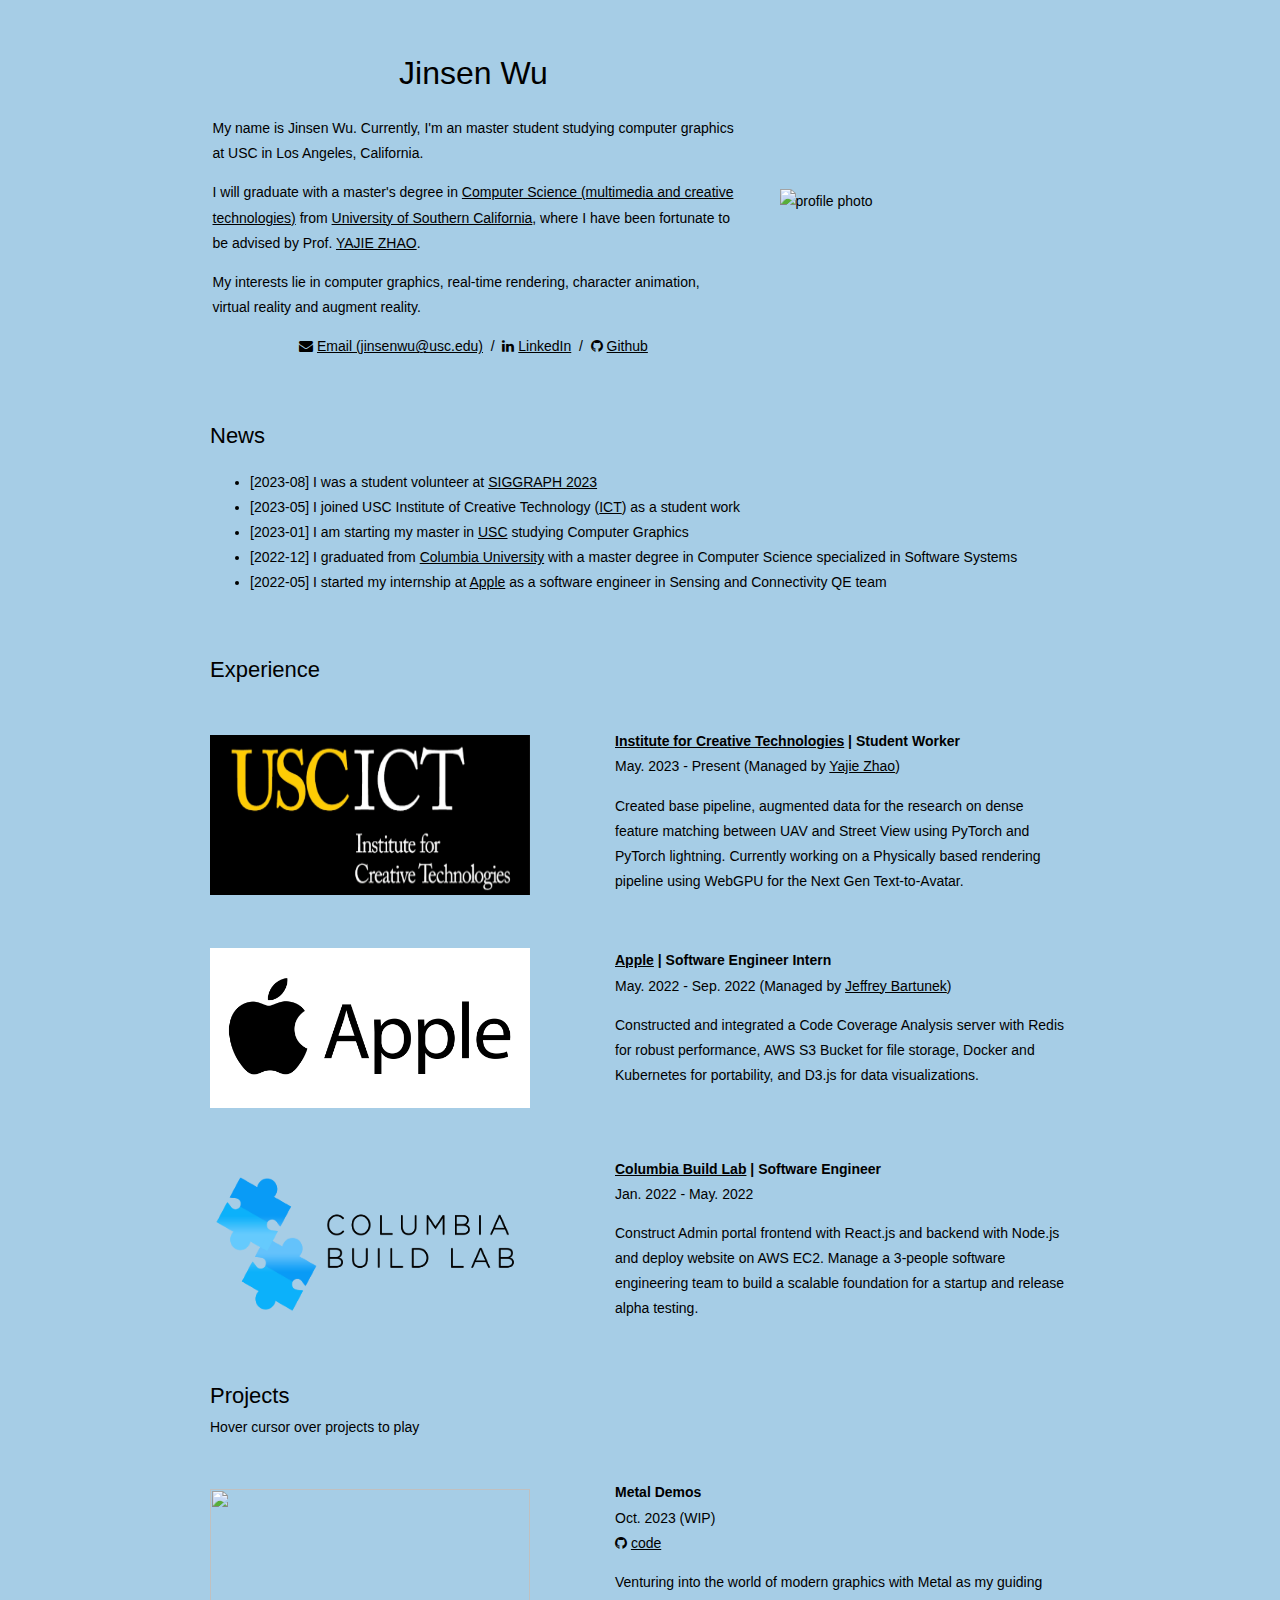
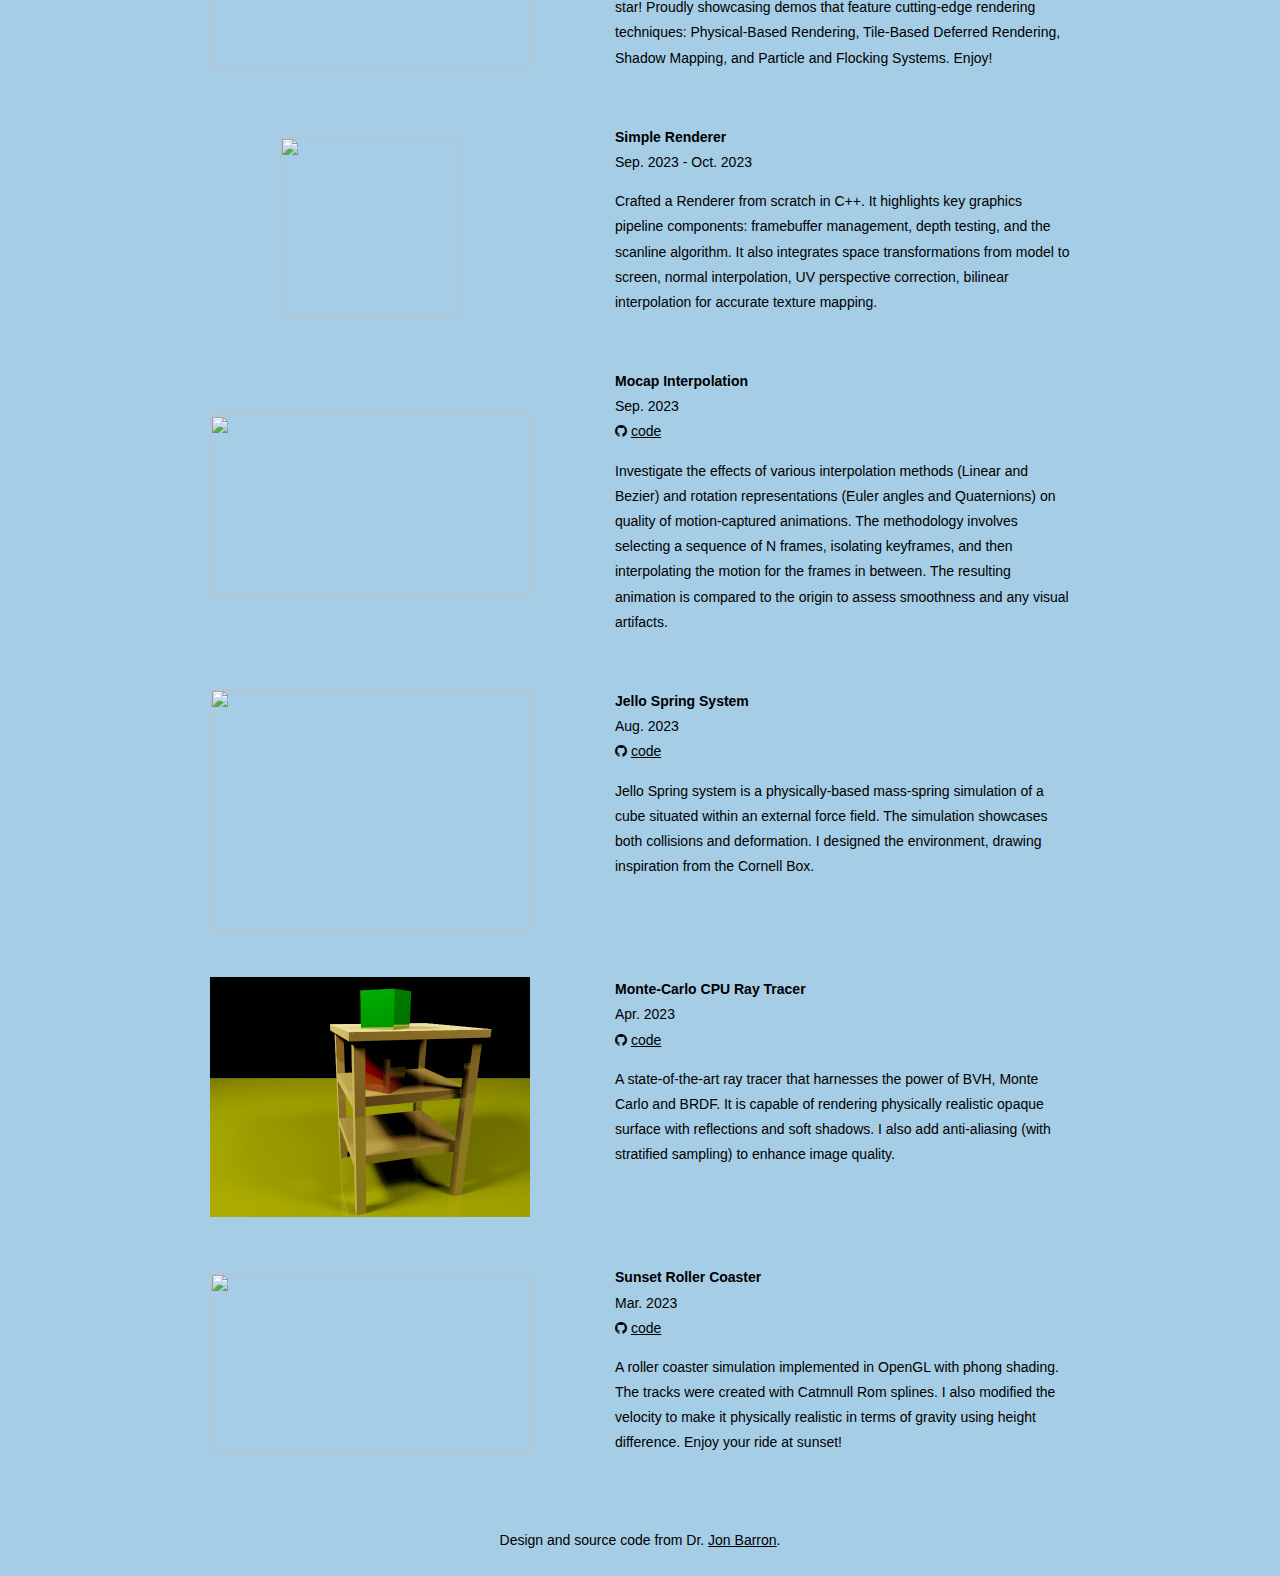
==== index.html @ c9390525 "Update index.html" ====
<!DOCTYPE HTML>
<html lang="en">

<head>
  <meta http-equiv="Content-Type" content="text/html; charset=UTF-8">

  <title>Jinsen Wu</title>

  <meta name="author" content="Jinsen Wu">
  <meta name="viewport" content="width=device-width, initial-scale=1">

  <link rel="stylesheet" type="text/css" href="stylesheet.css">
  <link rel="shortcut icon" type="image/x-icon" href="images/profile-circle-2.png">
  <link rel="stylesheet" href="https://cdnjs.cloudflare.com/ajax/libs/font-awesome/4.7.0/css/font-awesome.min.css">

  <!-- Global site tag (gtag.js) - Google Analytics -->
  <!-- <script async src="https://www.googletagmanager.com/gtag/js?id=G-K0CWKQEESW"></script>
  <script>
    window.dataLayer = window.dataLayer || [];
    function gtag() { dataLayer.push(arguments); }
    gtag('js', new Date());

    gtag('config', 'G-K0CWKQEESW');
  </script> -->

</head>


<body style="background-color: #a6cde6;">
  <table
    style="width:100%;max-width:900px;border:0px;border-spacing:0px;border-collapse:separate;margin-right:auto;margin-left:auto;">
    <tbody>
      <tr style="padding:0px">
        <td style="padding:0px">
          <!-- Bio -->
          <table
            style="width:100%;border:0px;border-spacing:0px;border-collapse:separate;margin-right:auto;margin-left:auto;">
            <tbody>
              <tr style="padding:0px">
                <td style="padding:2.5%;width:63%;vertical-align:middle">
                  <p style="text-align:center">
                    <name>Jinsen Wu</name>
                  </p>
                  <p>My name is Jinsen Wu. Currently, I'm an master student studying computer graphics at USC in
                    Los Angeles, California. </p>
                  <p>I will graduate with a master's degree in
                    <a href="https://www.cs.usc.edu/academic-programs/masters/multimedia-creative-technologies/">Computer
                      Science (multimedia and creative technologies)</a> from <a href="https://ict.usc.edu/">University of Southern California</a>, where I have been
                    fortunate to 
                    be advised by Prof. <a href="https://ict.usc.edu/about-us/leadership/research-leadership/yajie-zhao/">YAJIE
                      ZHAO</a>.
                  </p>
                  <p>
                    My interests lie in
                    computer graphics, real-time rendering, character animation, virtual reality and augment reality.
                  </p>
                  <p style="text-align:center">
                    <i class="fa fa-envelope"></i>
                    <a href="mailto:jinsenwu@usc.edu">Email (jinsenwu@usc.edu)</a> &nbsp/&nbsp
                    <!-- <i class="fa fa-file-pdf-o"></i> -->
                    <!-- <a href="data/Resume_Jingtao.pdf">Résumé</a> &nbsp/&nbsp -->
                    <!-- <i class="fa fa-mortar-board"></i> -->
                    <!-- <a href="https://scholar.google.com/citations?hl=en&user=jktWnL8AAAAJ">Google Scholar</a>
                    &nbsp/&nbsp -->
                    <i class="fa fa-linkedin"></i>
                    <a href="https://www.linkedin.com/in/jinsen-wu/">LinkedIn</a> &nbsp/&nbsp
                    <i class="fa fa-github"></i>
                    <a href="https://github.com/nameslessjin">Github</a>
                  </p>
                </td>
                <td style="padding:2.5%;width:40%;max-width:40%">
                  <img style="width:100%;max-width:100%" alt="profile photo" src="images/me-circle.png"
                    class="hoverZoomLink">
                </td>
              </tr>
            </tbody>
          </table>

          <!-- News -->
          <table style="width:100%;border:0px;border-spacing:0px;border-collapse:separate;margin-right:auto;margin-left:auto;">
            <tbody>
              <tr>
                <td style="padding:20px;width:100%;vertical-align:middle">
                  <heading>News</heading>
                  <ul>
                    <li> [2023-08] I was a student volunteer at <a href="https://s2023.siggraph.org/">SIGGRAPH 2023</a></li>
                    <li> [2023-05] I joined USC Institute of Creative Technology (<a href="https://ict.usc.edu/">ICT</a>) as a student work</li>
                    <li> [2023-01] I am starting my master in <a href="https://www.cs.usc.edu/">USC</a> studying Computer Graphics</li>
                    <li> [2022-12] I graduated from <a href="https://www.columbia.edu/">Columbia University</a> with a master degree in Computer Science specialized in Software Systems</li>
                    <li> [2022-05] I started my internship at <a href="https://www.apple.com/">Apple</a> as a software engineer in Sensing and Connectivity QE team</li>
                  </ul>
                </td>
              </tr>
            </tbody>
          </table>

          <!-- Experience -->
          <table
            style="width:100%;border:0px;border-spacing:0px;border-collapse:separate;margin-right:auto;margin-left:auto;">
            <tbody>
              <tr>
                <td style="padding:20px;width:100%;vertical-align:middle">
                  <heading>Experience</heading>
                </td>
              </tr>
            </tbody>
          </table>

          <table
            style="width:100%;border:0px;border-spacing:0px;border-collapse:separate;margin-right:auto;margin-left:auto;">
            <tbody>
              <tr onmouseout="ict_stop()" onmouseover="ict_start()" id="ict">
                <td style="padding:20px;width:45%;vertical-align:middle;height: auto;">
                  <div class="one">
                    <div class="two" id='ict_image'>
                      <img src="images/ICT.png" width="320" height="160"/>
                    </div>
                    <img src="images/ICT.png" width="320" height="160"/>
                  </div>
                  <script type="text/javascript">
                    function ict_start() {
                    }
                    function ict_stop() {
                    }
                    ict_stop()
                  </script>
                </td>
                <td style="padding:20px;width:55%;vertical-align:text-top">
                  <papertitle><a href="https://ict.usc.edu/">Institute for Creative Technologies</a> | Student Worker</papertitle>
                  <br>
                  May. 2023 - Present (Managed by <a href="https://ict.usc.edu/about-us/leadership/research-leadership/yajie-zhao/">Yajie Zhao</a>)
                  <br>
                  <p></p>
                  <p>Created base pipeline, augmented data for the research on dense feature matching between UAV and Street View using PyTorch and PyTorch lightning.
                    Currently working on a Physically based rendering pipeline using WebGPU for the Next Gen Text-to-Avatar.
                  </p>
                </td>
              </tr>
            </tbody>
          </table>

          <table
            style="width:100%;border:0px;border-spacing:0px;border-collapse:separate;margin-right:auto;margin-left:auto;">
            <tbody>
              <tr onmouseout="apple_stop()" onmouseover="apple_start()" id="apple">
                <td style="padding:20px;width:45%;vertical-align:middle;height: auto;">
                  <div class="one">
                    <div class="two" id='apple_image'>
                      <img src="images/apple.png" width="320" height="160"/>
                    </div>
                    <img src="images/apple.png" width="320" height="160"/>
                  </div>
                  <script type="text/javascript">
                    function apple_start() {
                    }
                    function apple_stop() {
                    }
                    apple_stop()
                  </script>
                </td>
                <td style="padding:20px;width:55%;vertical-align:text-top">
                  <papertitle><a href="https://www.apple.com/">Apple</a> | Software Engineer Intern</papertitle>
                  <br>
                  May. 2022 - Sep. 2022 (Managed by <a href="https://contactout.com/Jeffrey-Bartunek-51233087">Jeffrey Bartunek</a>)
                  <br>
                  <p></p>
                  <p>Constructed and integrated a Code Coverage Analysis server with Redis for robust performance, AWS S3 Bucket for file storage, Docker and Kubernetes for portability, and D3.js for data visualizations.</p>
                </td>
              </tr>
            </tbody>
          </table>

          <table
            style="width:100%;border:0px;border-spacing:0px;border-collapse:separate;margin-right:auto;margin-left:auto;">
            <tbody>
              <tr onmouseout="cbl_stop()" onmouseover="cbl_start()" id="cbl">
                <td style="padding:20px;width:45%;vertical-align:middle;height: auto;">
                  <div class="one">
                    <div class="two" id='cbl_image'>
                      <img src="images/cbl.png" width="320" height="160"/>
                    </div>
                    <img src="images/cbl.png" width="320" height="160"/>
                  </div>
                  <script type="text/javascript">
                    function cbl_start() {
                    }
                    function cbl_stop() {
                    }
                    cbl_stop()
                  </script>
                </td>
                <td style="padding:20px;width:55%;vertical-align:text-top">
                  <papertitle><a href="https://www.columbiabuildlab.com/">Columbia Build Lab</a> | Software Engineer</papertitle>
                  <br>
                  Jan. 2022 - May. 2022
                  <br>
                  <p></p>
                  <p>Construct Admin portal frontend with React.js and backend with Node.js and deploy website on AWS EC2.  Manage a 3-people software engineering team to build a scalable foundation for a startup and release alpha testing.                  </p>
                </td>
              </tr>
            </tbody>
          </table>



          <!-- Projects -->
          <table
            style="width:100%;border:0px;border-spacing:0px;border-collapse:separate;margin-right:auto;margin-left:auto;">
            <tbody>
              <tr>
                <td style="padding:20px;width:100%;vertical-align:middle">
                  <heading>Projects</heading><br>
                  <h7>Hover cursor over projects to play</h7>
                </td>
              </tr>
            </tbody>
          </table>

          <table
            style="width:100%;border:0px;border-spacing:0px;border-collapse:separate;margin-right:auto;margin-left:auto;">
            <tbody>
              <tr onmouseout="metal_demo_stop()" onmouseover="metal_demo_start()" id="metal_demo">
                <td style="padding:20px;width:45%;vertical-align:middle;height: auto;">
                  <div class="one">
                    <div class="two" id='metal_demo_video'>
                      <video width="320" height="180" muted autoplay loop>
                        <source src="images/metal_demos.mp4" type="video/mp4">
                        Your browser does not support the video tag.
                      </video>
                    </div>
                    <img src='images/metal_demos.png' video width="320" height="180">
                  </div>
                  <script type="text/javascript">
                    function metal_demo_start() {
                      var videoElem = document.querySelector('#metal_demo_video video');
                      // videoElem.currentTime = 0;
                      videoElem.play();
                      document.getElementById('metal_demo_video').style.opacity = "1";
                    }
                    function metal_demo_stop() {
                      document.getElementById('metal_demo_video').style.opacity = "0";
                    }
                    metal_demo_stop()
                  </script>
                </td>
                <td style="padding:20px;width:55%;vertical-align:text-top">
                  <papertitle>Metal Demos</papertitle>
                  <br>
                  Oct. 2023 (WIP)
                  <br>
                  <i class="fa fa-github"></i>
                  <a href="https://github.com/nameslessjin/Learning-Metal">code</a>
                  <p></p>
                  <p>
                    Venturing into the world of modern graphics with Metal as my guiding star! Proudly showcasing demos that feature cutting-edge rendering techniques: Physical-Based Rendering, Tile-Based Deferred Rendering, Shadow Mapping, and Particle and Flocking Systems. Enjoy! 
                  </p>
                </td>
              </tr>
            </tbody>
          </table>

          <table
            style="width:100%;border:0px;border-spacing:0px;border-collapse:separate;margin-right:auto;margin-left:auto;">
            <tbody>
              <tr onmouseout="rasterizer_stop()" onmouseover="rasterizer_start()" id="rasterizer">
                <td style="padding:20px;width:45%;vertical-align:middle;height: auto;">
                  <div class="one">
                    <div width="320" height="180" style="display: flex; justify-content: center;" >
                      <div class="two" id='rasterizer_video'>
                        <video width="320" height="180" muted autoplay loop>
                          <source src="images/rasterizer.mp4" type="video/mp4">360
                          Your browser does not support the video tag.
                        </video>
                      </div>
                      <img src='images/teapot.jpg' video width="180" height="180">
                    </div>
                  </div>
                  <script type="text/javascript">
                    function rasterizer_start() {
                      var videoElem = document.querySelector('#rasterizer_video video');
                      videoElem.play();
                      document.getElementById('rasterizer_video').style.opacity = "1";
                    }
                    function rasterizer_stop() {
                      document.getElementById('rasterizer_video').style.opacity = "0";
                    }
                    rasterizer_stop()
                  </script>
                </td>
                <td style="padding:20px;width:55%;vertical-align:text-top">
                  <papertitle>Simple Renderer</papertitle>
                  <br>
                  Sep. 2023 - Oct. 2023
                  <br>
                  <p></p>
                  <p>
                    Crafted a Renderer from scratch in C++.  It highlights key graphics pipeline components: framebuffer management, depth testing, and the scanline algorithm.  It also integrates space transformations
                    from model to screen, normal interpolation, UV perspective correction, bilinear interpolation for accurate texture mapping.
                  </p>
                </td>
              </tr>
            </tbody>
          </table>

          <table
            style="width:100%;border:0px;border-spacing:0px;border-collapse:separate;margin-right:auto;margin-left:auto;">
            <tbody>
              <tr onmouseout="mocap_stop()" onmouseover="mocap_start()" id="mocap">
                <td style="padding:20px;width:45%;vertical-align:middle;height: auto;">
                  <div class="one">
                    <div class="two" id='mocap_video'>
                      <video width="320" height="180" muted autoplay loop>
                        <source src="images/mocap.mp4" type="video/mp4">
                        Your browser does not support the video tag.
                      </video>
                    </div>
                    <img src='images/mocap.png' video width="320" height="180">
                  </div>
                  <script type="text/javascript">
                    function mocap_start() {
                      var videoElem = document.querySelector('#mocap_video video');
                      // videoElem.currentTime = 0;
                      videoElem.play();
                      document.getElementById('mocap_video').style.opacity = "1";
                    }
                    function mocap_stop() {
                      document.getElementById('mocap_video').style.opacity = "0";
                    }
                    mocap_stop()
                  </script>
                </td>
                <td style="padding:20px;width:55%;vertical-align:text-top">
                  <papertitle>Mocap Interpolation</papertitle>
                  <br>
                  Sep. 2023
                  <br>
                  <i class="fa fa-github"></i>
                  <a href="https://github.com/nameslessjin/Mocap-Interpolation">code</a>
                  <p></p>
                  <p>
                    Investigate the effects of various interpolation methods (Linear and Bezier) and rotation representations (Euler angles and Quaternions) on quality of motion-captured animations.  The methodology involves selecting
                    a sequence of N frames, isolating keyframes, and then interpolating the motion for the frames in between.  The resulting animation is compared to the origin to assess smoothness and any visual artifacts.
                  </p>
                </td>
              </tr>
            </tbody>
          </table>

          <table
            style="width:100%;border:0px;border-spacing:0px;border-collapse:separate;margin-right:auto;margin-left:auto;">
            <tbody>
              <tr onmouseout="spring_stop()" onmouseover="spring_start()" id="spring">
                <td style="padding:20px;width:45%;vertical-align:middle;height: auto;">
                  <div class="one">
                    <div class="two" id='spring_video'>
                      <video width="320" height="240" muted autoplay loop>
                        <source src="images/spring.mp4" type="video/mp4">
                        Your browser does not support the video tag.
                      </video>
                    </div>
                    <img src='images/spring.png' video width="320" height="240">
                  </div>
                  <script type="text/javascript">
                    function spring_start() {
                      var videoElem = document.querySelector('#spring_video video');
                      // videoElem.currentTime = 0;
                      videoElem.play();
                      document.getElementById('spring_video').style.opacity = "1";
                    }
                    function spring_stop() {
                      document.getElementById('spring_video').style.opacity = "0";
                    }
                    spring_stop()
                  </script>
                </td>
                <td style="padding:20px;width:55%;vertical-align:text-top">
                  <papertitle>Jello Spring System</papertitle>
                  <br>
                  Aug. 2023
                  <br>
                  <i class="fa fa-github"></i>
                  <a href="https://github.com/nameslessjin/Jello-Spring-System">code</a>
                  <p></p>
                  <p>
                    Jello Spring system is a physically-based mass-spring simulation of a cube situated within an external force field.  The simulation showcases both collisions and deformation.
                      I designed the environment, drawing inspiration from the Cornell Box.   
                  </p>
                </td>
              </tr>
            </tbody>
          </table>


          <table
            style="width:100%;border:0px;border-spacing:0px;border-collapse:separate;margin-right:auto;margin-left:auto;">
            <tbody>
              <tr onmouseout="monte_carlos_stop()" onmouseover="monte_carlos_start()" id="monte_carlos">
                <td style="padding:20px;width:45%;vertical-align:middle;height: auto;">
                  <div class="one">
                    <div class="two" id='monte_carlos_video'>
                      <video width="320" height="240" muted autoplay loop>
                        <source src="images/monte_carlos.mp4" type="video/mp4">
                        Your browser does not support the video tag.
                      </video>
                    </div>
                    <img src='images/image5.jpeg' width="320" height="240">
                  </div>
                  <script type="text/javascript">
                    function monte_carlos_start() {
                      var videoElem = document.querySelector('#monte_carlos_video video');
                      // videoElem.currentTime = 0;
                      videoElem.play();
                      document.getElementById('monte_carlos_video').style.opacity = "1";
                    }
                    function monte_carlos_stop() {
                      document.getElementById('monte_carlos_video').style.opacity = "0";
                    }
                    monte_carlos_stop()
                  </script>
                </td>
                <td style="padding:20px;width:55%;vertical-align:text-top">
                  <papertitle>Monte-Carlo CPU Ray Tracer</papertitle>
                  <br>
                  Apr. 2023
                  <br>
                  <i class="fa fa-github"></i>
                  <a href="https://github.com/nameslessjin/Monte-Carlo-CPU-Ray-Tracer">code</a>
                  <p></p>
                  <p>
                    A state-of-the-art ray tracer that harnesses the power of BVH, Monte Carlo and BRDF.  It is capable of rendering physically realistic opaque surface with reflections and soft shadows.
                    I also add anti-aliasing (with stratified sampling) to enhance image quality.
                  </p>
                </td>
              </tr>
            </tbody>
          </table>


          <table
            style="width:100%;border:0px;border-spacing:0px;border-collapse:separate;margin-right:auto;margin-left:auto;">
            <tbody>
              <tr onmouseout="coaster_stop()" onmouseover="coaster_start()" id="coaster">
                <td style="padding:20px;width:45%;vertical-align:middle;height: auto;">
                  <div class="one">
                    <div class="two" id='coaster_video'>
                      <video width="320" height="180" muted autoplay loop>
                        <source src="images/coaster.mp4" type="video/mp4">
                        Your browser does not support the video tag.
                      </video>
                    </div>
                    <img src='images/coaster.png' width="320" height="180">
                  </div>
                  <script type="text/javascript">
                    function coaster_start() {
                      var videoElem = document.querySelector('#coaster_video video');
                      // videoElem.currentTime = 0;
                      videoElem.play();
                      document.getElementById('coaster_video').style.opacity = "1";
                    }
                    function coaster_stop() {
                      document.getElementById('coaster_video').style.opacity = "0";
                    }
                    coaster_stop()
                  </script>
                </td>
                <td style="padding:20px;width:55%;vertical-align:text-top">
                  <papertitle>Sunset Roller Coaster</papertitle>
                  <br>
                  Mar. 2023
                  <br>
                  <i class="fa fa-github"></i>
                  <a href="https://github.com/nameslessjin/Roller-Coaster-Simulator">code</a>
                  <p></p>
                  <p>
                    A roller coaster simulation implemented in OpenGL with phong shading.  The tracks were created with Catmnull Rom splines.  I also 
                    modified the velocity to make it physically realistic in  terms of gravity using height difference.  Enjoy your ride at sunset!
                  </p>
                </td>
              </tr>
            </tbody>
          </table>



          <!-- Credit -->
          <table
            style="width:100%;border:0px;border-spacing:0px;border-collapse:separate;margin-right:auto;margin-left:auto;margin-top: 20;">
            <tbody>
              <tr>
                <td style="text-align:center;font-size:small;">
                  <br>
                  <p>
                    Design and source code from Dr. <a href="https://jonbarron.info/">Jon
                      Barron</a>.
                  </p>
                  <!-- <script>
                    let text = document.lastModified;
                    document.getElementById("time").innerHTML = text;
                  </script> -->
                </td>
              </tr>
            </tbody>
          </table>
        </td>
      </tr>
    </tbody>
  </table>
</body>

</html>
---- stylesheet.css ----
a {
  color: #000000;
  text-decoration: underline;
}

a:focus,
a:hover {
  /* background: linear-gradient(to right, #ef5350, #f48fb1, #7e57c2, #2196f3, #26c6da, #43a047, #eeff41, #f9a825, #ff5722); */
  -webkit-background-clip: text;
  /* -webkit-text-fill-color: transparent; */
  text-decoration: underline;
}

body,
td,
th,
tr,
p,
a {
  font-family: 'Rubik', Verdana, Helvetica, sans-serif;
  font-size: 14px;
  line-height: 1.8;
}

strong {
  font-family: 'Rubik', Verdana, Helvetica, sans-serif;
  font-size: 14px;
}

heading {
  font-family: 'Rubik', Verdana, Helvetica, sans-serif;
  font-size: 22px;
}

papertitle {
  font-family: 'Rubik', Verdana, Helvetica, sans-serif;
  font-size: 14px;
  font-weight: 700
}

name {
  font-family: 'Rubik', Verdana, Helvetica, sans-serif;
  font-size: 32px;
}

.one {
  width: 320px;
  /* height: 160px; */
  position: relative;
}

.two {
  width: 320px;
  /* height: 160px; */
  position: absolute;
  transition: opacity .2s ease-in-out;
  -moz-transition: opacity .2s ease-in-out;
  -webkit-transition: opacity .2s ease-in-out;
}

.fade {
  transition: opacity .2s ease-in-out;
  -moz-transition: opacity .2s ease-in-out;
  -webkit-transition: opacity .2s ease-in-out;
}

span.highlight {
  background-color: #ffffd0;
}
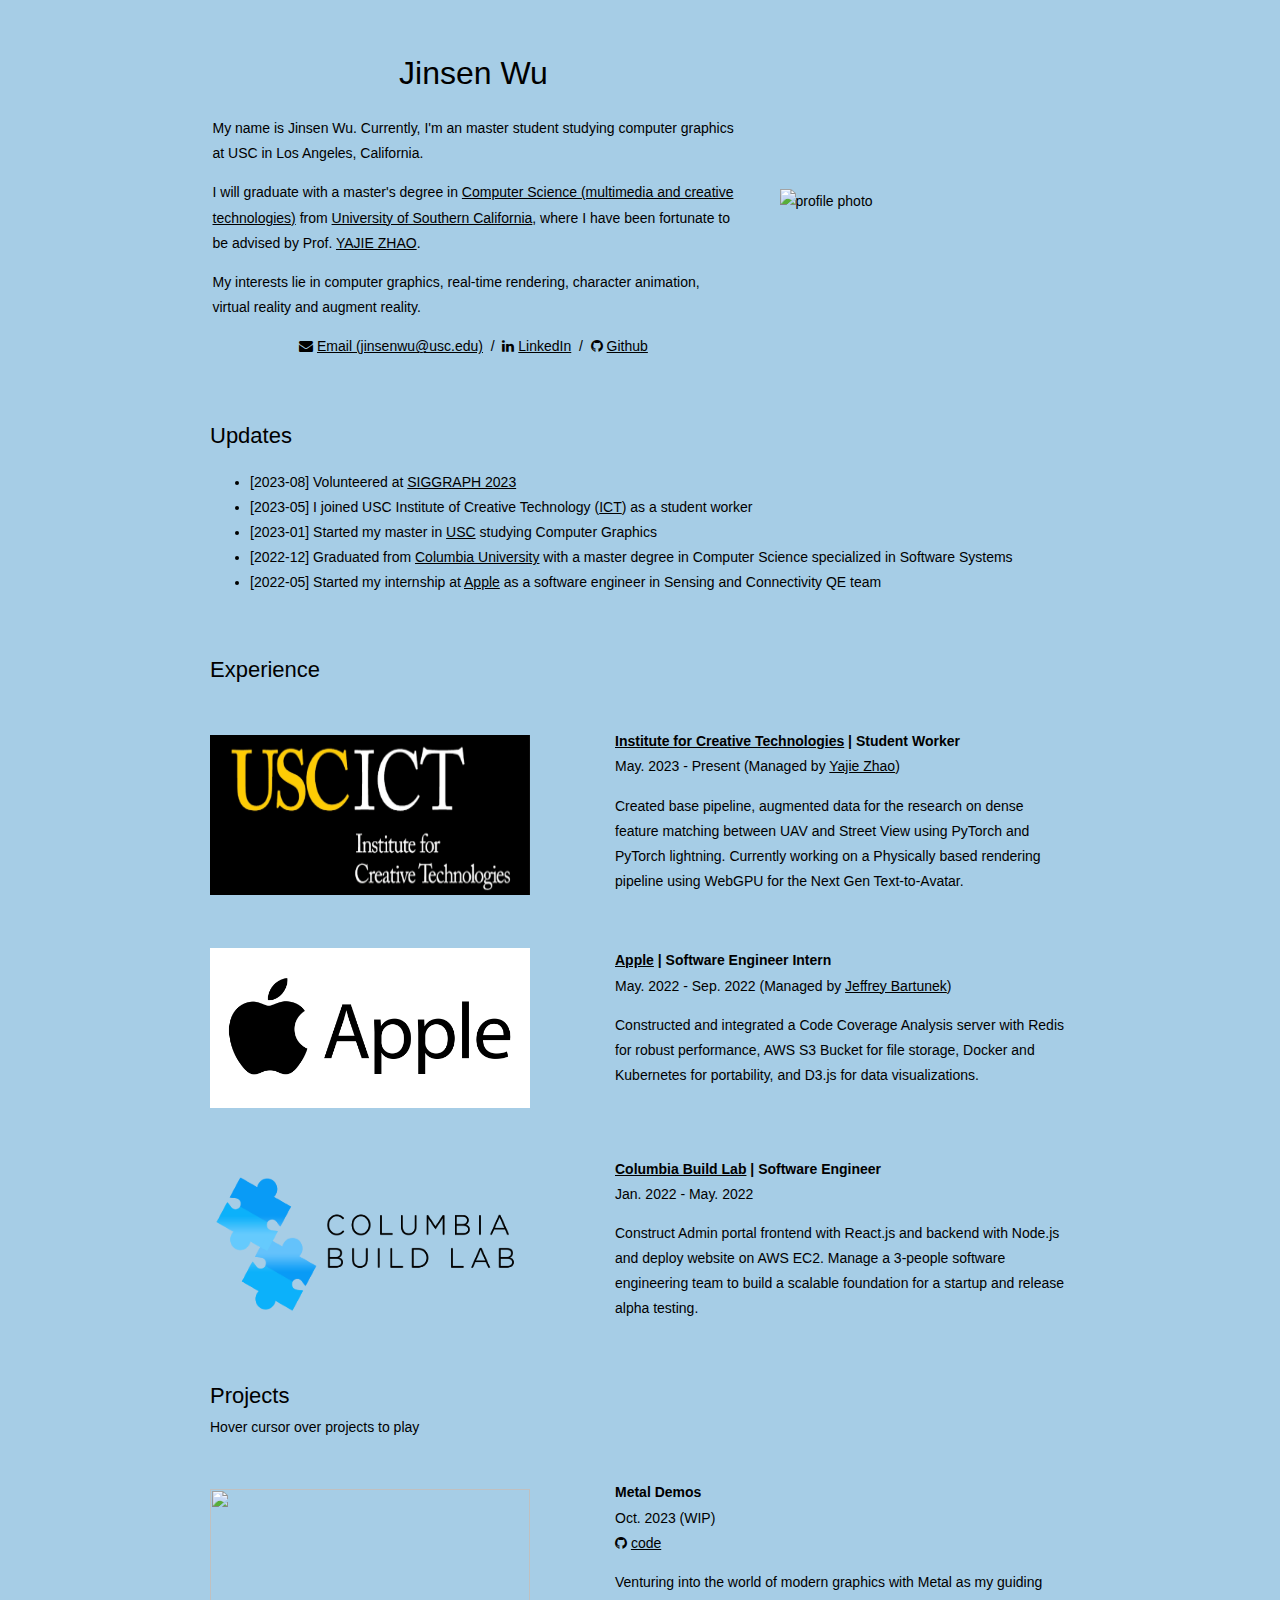
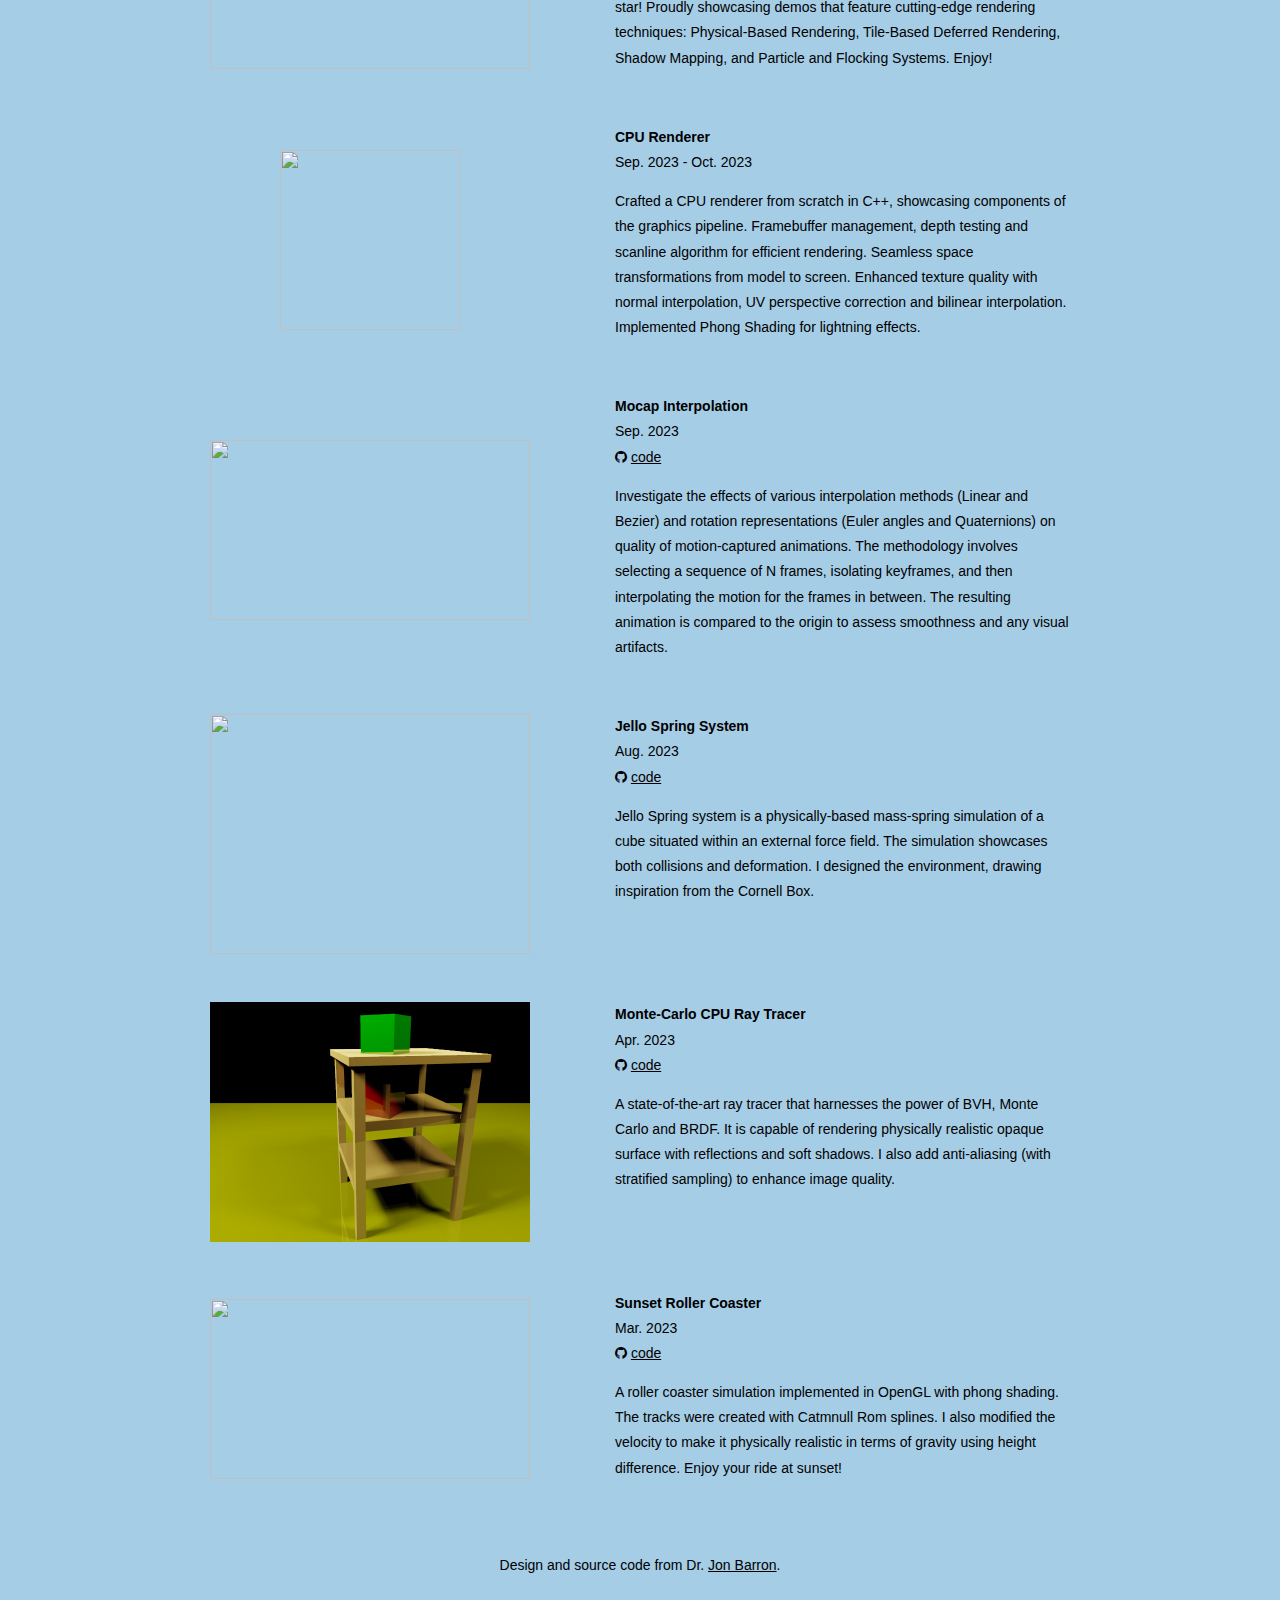
==== commit e2ad5e79: "Update index.html" ====
--- a/index.html
+++ b/index.html
@@ -81,13 +81,13 @@
             <tbody>
               <tr>
                 <td style="padding:20px;width:100%;vertical-align:middle">
-                  <heading>News</heading>
+                  <heading>Updates</heading>
                   <ul>
-                    <li> [2023-08] I was a student volunteer at <a href="https://s2023.siggraph.org/">SIGGRAPH 2023</a></li>
-                    <li> [2023-05] I joined USC Institute of Creative Technology (<a href="https://ict.usc.edu/">ICT</a>) as a student work</li>
-                    <li> [2023-01] I am starting my master in <a href="https://www.cs.usc.edu/">USC</a> studying Computer Graphics</li>
-                    <li> [2022-12] I graduated from <a href="https://www.columbia.edu/">Columbia University</a> with a master degree in Computer Science specialized in Software Systems</li>
-                    <li> [2022-05] I started my internship at <a href="https://www.apple.com/">Apple</a> as a software engineer in Sensing and Connectivity QE team</li>
+                    <li> [2023-08] Volunteered at <a href="https://s2023.siggraph.org/">SIGGRAPH 2023</a></li>
+                    <li> [2023-05] I joined USC Institute of Creative Technology (<a href="https://ict.usc.edu/">ICT</a>) as a student worker</li>
+                    <li> [2023-01] Started my master in <a href="https://www.cs.usc.edu/">USC</a> studying Computer Graphics</li>
+                    <li> [2022-12] Graduated from <a href="https://www.columbia.edu/">Columbia University</a> with a master degree in Computer Science specialized in Software Systems</li>
+                    <li> [2022-05] Started my internship at <a href="https://www.apple.com/">Apple</a> as a software engineer in Sensing and Connectivity QE team</li>
                   </ul>
                 </td>
               </tr>
@@ -288,14 +288,14 @@
                   </script>
                 </td>
                 <td style="padding:20px;width:55%;vertical-align:text-top">
-                  <papertitle>Simple Renderer</papertitle>
+                  <papertitle>CPU Renderer</papertitle>
                   <br>
                   Sep. 2023 - Oct. 2023
                   <br>
                   <p></p>
                   <p>
-                    Crafted a Renderer from scratch in C++.  It highlights key graphics pipeline components: framebuffer management, depth testing, and the scanline algorithm.  It also integrates space transformations
-                    from model to screen, normal interpolation, UV perspective correction, bilinear interpolation for accurate texture mapping.
+                    Crafted a CPU renderer from scratch in C++, showcasing components of the graphics pipeline.  Framebuffer management, depth testing and scanline algorithm for efficient rendering.
+                    Seamless space transformations from model to screen.  Enhanced texture quality with normal interpolation, UV perspective correction and bilinear interpolation.  Implemented Phong Shading for lightning effects.
                   </p>
                 </td>
               </tr>
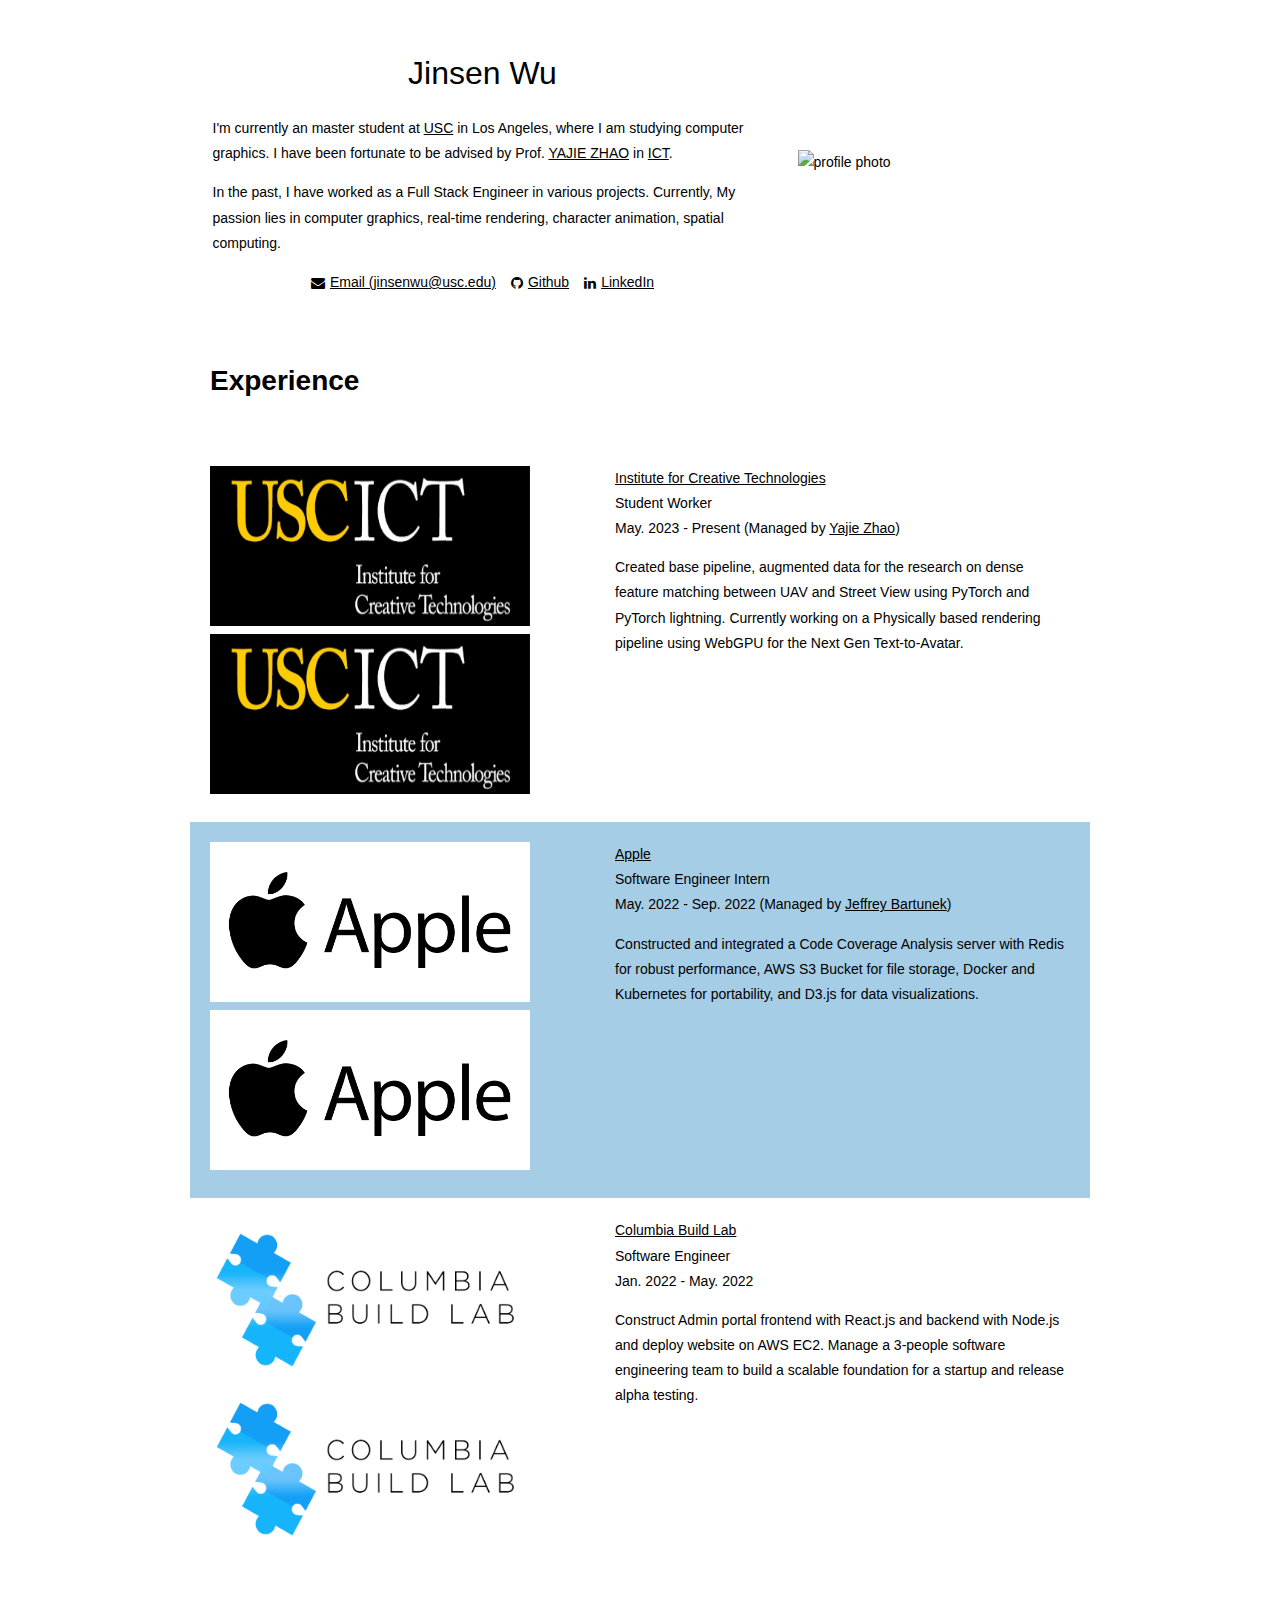
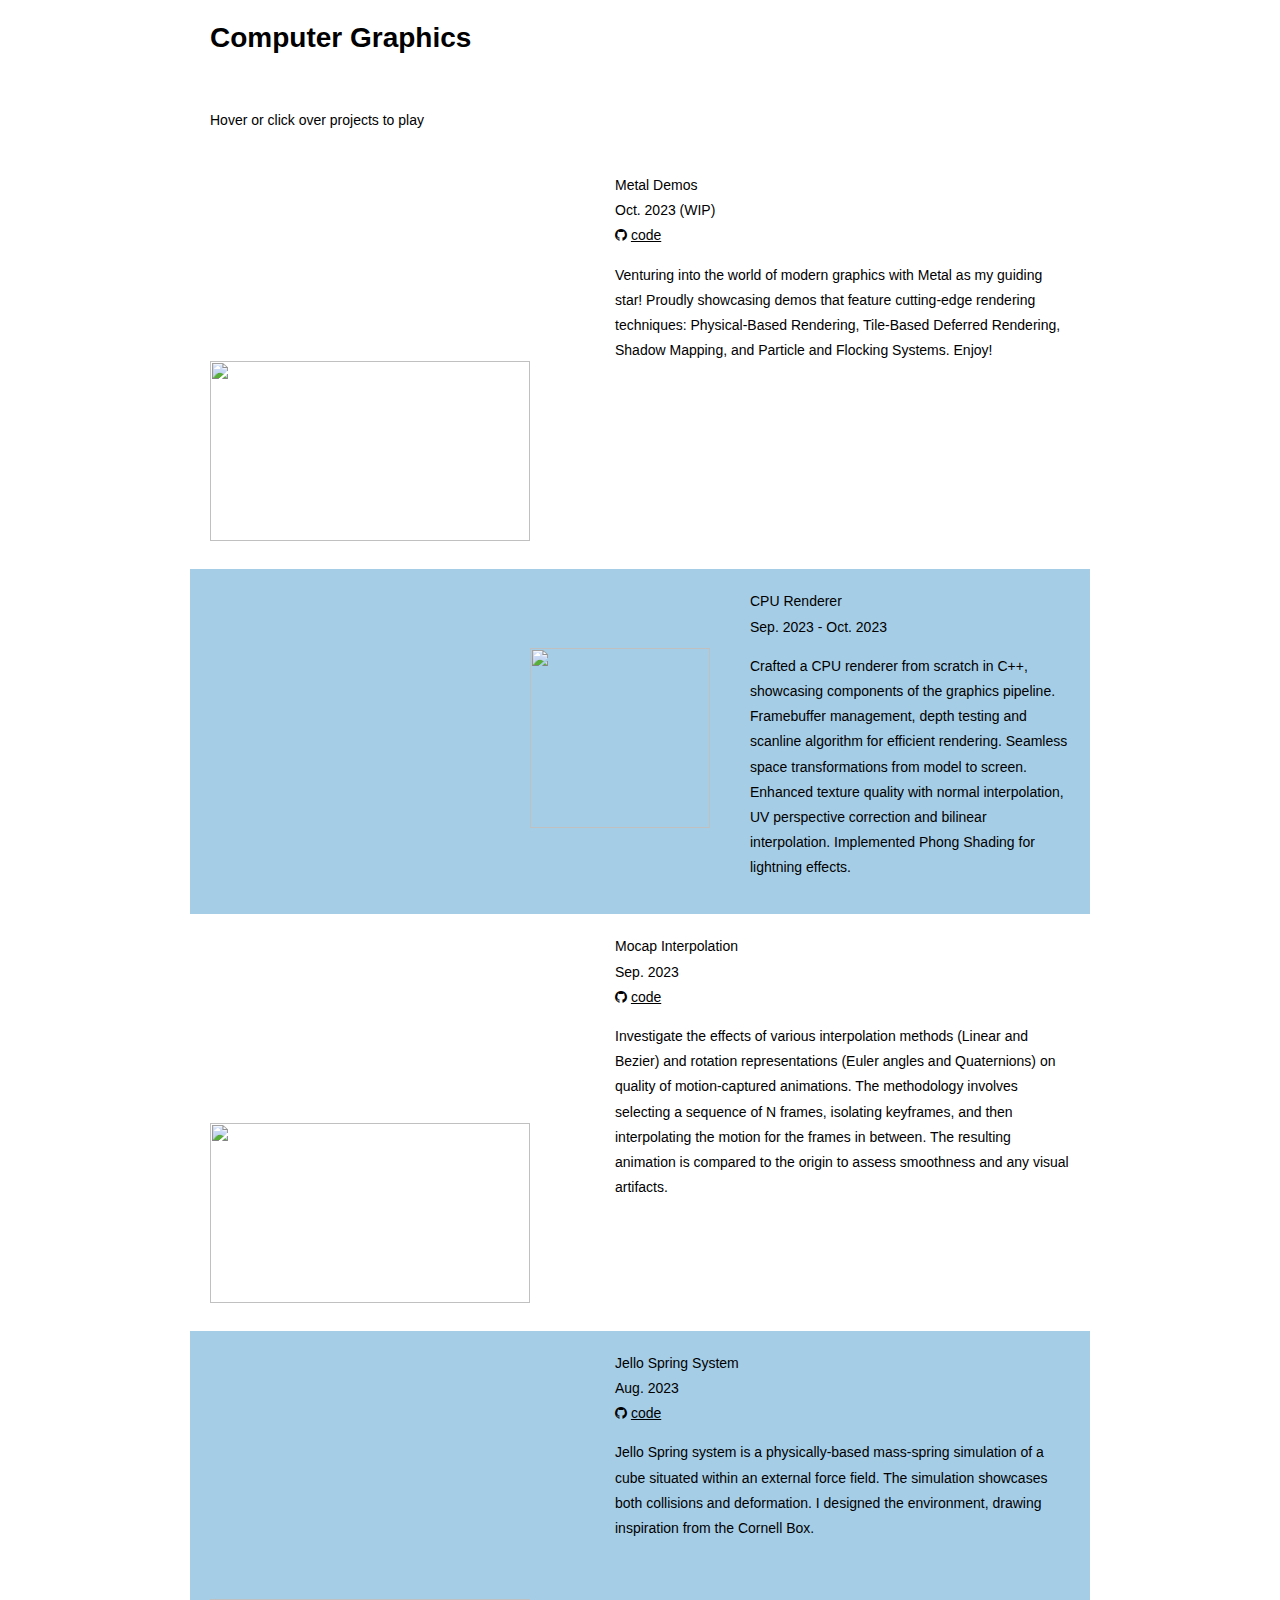
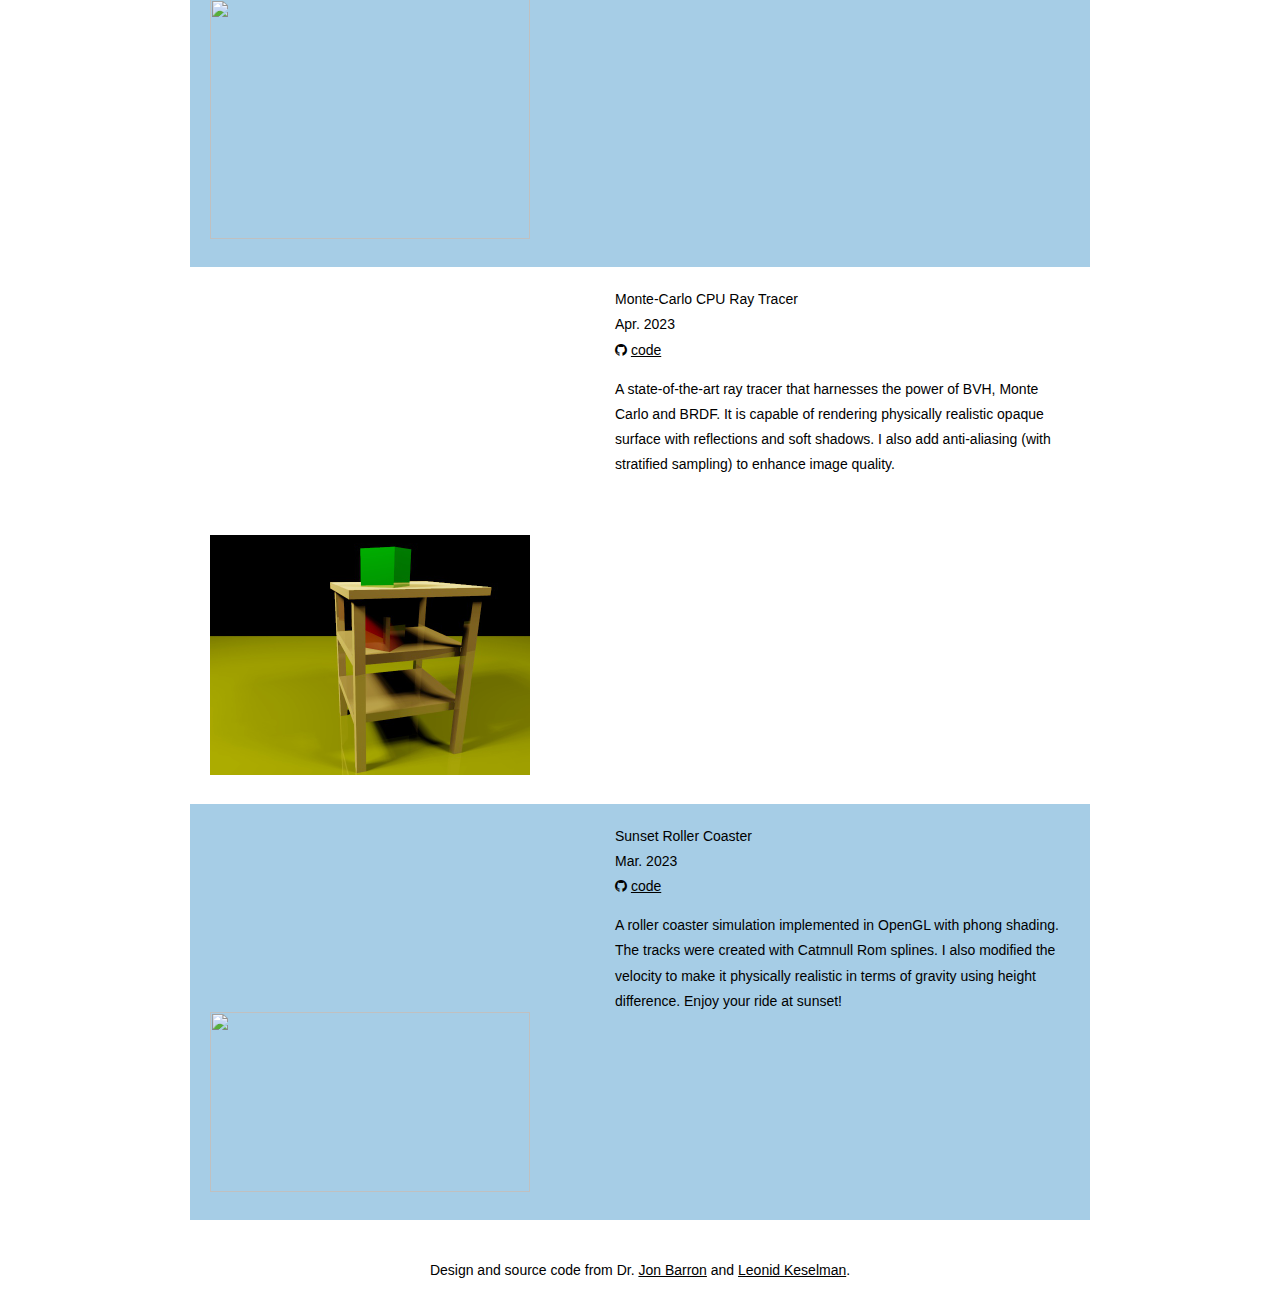
==== commit 269403bc: "Update index.html" ====
--- a/index.html
+++ b/index.html
@@ -13,20 +13,10 @@
   <link rel="shortcut icon" type="image/x-icon" href="images/profile-circle-2.png">
   <link rel="stylesheet" href="https://cdnjs.cloudflare.com/ajax/libs/font-awesome/4.7.0/css/font-awesome.min.css">
 
-  <!-- Global site tag (gtag.js) - Google Analytics -->
-  <!-- <script async src="https://www.googletagmanager.com/gtag/js?id=G-K0CWKQEESW"></script>
-  <script>
-    window.dataLayer = window.dataLayer || [];
-    function gtag() { dataLayer.push(arguments); }
-    gtag('js', new Date());
-
-    gtag('config', 'G-K0CWKQEESW');
-  </script> -->
-
 </head>
 
 
-<body style="background-color: #a6cde6;">
+<body style="background-color: white;">
   <table
     style="width:100%;max-width:900px;border:0px;border-spacing:0px;border-collapse:separate;margin-right:auto;margin-left:auto;">
     <tbody>
@@ -37,180 +27,165 @@
             style="width:100%;border:0px;border-spacing:0px;border-collapse:separate;margin-right:auto;margin-left:auto;">
             <tbody>
               <tr style="padding:0px">
-                <td style="padding:2.5%;width:63%;vertical-align:middle">
+                <td style="padding:2.5%;vertical-align:middle" class="td_intro">
                   <p style="text-align:center">
                     <name>Jinsen Wu</name>
                   </p>
-                  <p>My name is Jinsen Wu. Currently, I'm an master student studying computer graphics at USC in
-                    Los Angeles, California. </p>
-                  <p>I will graduate with a master's degree in
-                    <a href="https://www.cs.usc.edu/academic-programs/masters/multimedia-creative-technologies/">Computer
-                      Science (multimedia and creative technologies)</a> from <a href="https://ict.usc.edu/">University of Southern California</a>, where I have been
+                  <p>I'm currently an master student at <a href="https://ict.usc.edu/">USC</a> in
+                    Los Angeles, where I am studying computer graphics.  I have been
                     fortunate to 
                     be advised by Prof. <a href="https://ict.usc.edu/about-us/leadership/research-leadership/yajie-zhao/">YAJIE
-                      ZHAO</a>.
-                  </p>
-                  <p>
-                    My interests lie in
-                    computer graphics, real-time rendering, character animation, virtual reality and augment reality.
-                  </p>
-                  <p style="text-align:center">
-                    <i class="fa fa-envelope"></i>
-                    <a href="mailto:jinsenwu@usc.edu">Email (jinsenwu@usc.edu)</a> &nbsp/&nbsp
-                    <!-- <i class="fa fa-file-pdf-o"></i> -->
-                    <!-- <a href="data/Resume_Jingtao.pdf">Résumé</a> &nbsp/&nbsp -->
-                    <!-- <i class="fa fa-mortar-board"></i> -->
-                    <!-- <a href="https://scholar.google.com/citations?hl=en&user=jktWnL8AAAAJ">Google Scholar</a>
-                    &nbsp/&nbsp -->
-                    <i class="fa fa-linkedin"></i>
-                    <a href="https://www.linkedin.com/in/jinsen-wu/">LinkedIn</a> &nbsp/&nbsp
-                    <i class="fa fa-github"></i>
-                    <a href="https://github.com/nameslessjin">Github</a>
-                  </p>
-                </td>
-                <td style="padding:2.5%;width:40%;max-width:40%">
-                  <img style="width:100%;max-width:100%" alt="profile photo" src="images/me-circle.png"
+                      ZHAO</a> in <a href="https://ict.usc.edu/">ICT</a>.</p>
+                  <p>
+                    In the past, I have worked as a Full Stack Engineer in various projects.  Currently, My passion lies in computer graphics, real-time rendering, character animation, spatial computing.
+                  </p>
+                  <div style="display: flex; gap: 15px; flex-wrap: wrap; justify-content: center;">
+                    <div style="display: flex; gap: 5px; align-items: center;">
+                      <i class="fa fa-envelope"></i>
+                      <a href="mailto:jinsenwu@usc.edu">Email (jinsenwu@usc.edu)</a>
+                    </div>
+                    <div style="display: flex; gap: 5px; align-items: center;">
+                      <i class="fa fa-github"></i>
+                      <a href="https://github.com/nameslessjin">Github</a>
+                    </div>
+                    <div style="display: flex; gap: 5px; align-items: center;">
+                      <i class="fa fa-linkedin"></i>
+                      <a href="https://www.linkedin.com/in/jinsen-wu/">LinkedIn</a>
+                    </div>
+                  </div>
+                </td>
+                <td style="padding:2.5%", class="td_photo">
+                  <img class="selfi" alt="profile photo" src="images/me-circle.png"
                     class="hoverZoomLink">
                 </td>
               </tr>
             </tbody>
           </table>
 
-          <!-- News -->
-          <table style="width:100%;border:0px;border-spacing:0px;border-collapse:separate;margin-right:auto;margin-left:auto;">
+          <!-- Experience -->
+          <table
+            style="width:100%;border:0px;border-spacing:0px;border-collapse:separate;margin-right:auto;margin-left:auto;">
             <tbody>
               <tr>
                 <td style="padding:20px;width:100%;vertical-align:middle">
-                  <heading>Updates</heading>
-                  <ul>
-                    <li> [2023-08] Volunteered at <a href="https://s2023.siggraph.org/">SIGGRAPH 2023</a></li>
-                    <li> [2023-05] I joined USC Institute of Creative Technology (<a href="https://ict.usc.edu/">ICT</a>) as a student worker</li>
-                    <li> [2023-01] Started my master in <a href="https://www.cs.usc.edu/">USC</a> studying Computer Graphics</li>
-                    <li> [2022-12] Graduated from <a href="https://www.columbia.edu/">Columbia University</a> with a master degree in Computer Science specialized in Software Systems</li>
-                    <li> [2022-05] Started my internship at <a href="https://www.apple.com/">Apple</a> as a software engineer in Sensing and Connectivity QE team</li>
-                  </ul>
-                </td>
-              </tr>
-            </tbody>
-          </table>
-
-          <!-- Experience -->
+                  <h1>Experience</h1>
+                </td>
+              </tr>
+            </tbody>
+          </table>
+
+
+          <table
+            style="width:100%;border:0px;border-spacing:0px;border-collapse:separate;margin-right:auto;margin-left:auto;">
+            <tbody>
+              <tr onmouseout="ict_stop()" onmouseover="ict_start()" id="ict">
+                <td style="padding:20px;vertical-align:middle;height: auto;" class="td1">
+                  <div class="level">
+                    <div class="sublevel" id='ict_image'>
+                      <img src="images/ICT.png" width="320" height="160"/>
+                    </div>
+                    <img src="images/ICT.png" width="320" height="160"/>
+                  </div>
+                  <script type="text/javascript">
+                    function ict_start() {
+                    }
+                    function ict_stop() {
+                    }
+                    ict_stop()
+                  </script>
+                </td>
+                <td style="padding:20px;vertical-align:text-top" class="td2">
+                  <a href="https://www.apple.com/"><generalTitle>Institute for Creative Technologies</generalTitle></a>
+                  <br>
+                  <jobtitle>Student Worker</jobtitle>
+                  <br>
+                  May. 2023 - Present (Managed by <a href="https://ict.usc.edu/about-us/leadership/research-leadership/yajie-zhao/">Yajie Zhao</a>)
+                  <br>
+                  <p></p>
+                  <p>Created base pipeline, augmented data for the research on dense feature matching between UAV and Street View using PyTorch and PyTorch lightning.
+                    Currently working on a Physically based rendering pipeline using WebGPU for the Next Gen Text-to-Avatar.
+                  </p>
+                </td>
+              </tr>
+            </tbody>
+          </table>
+
+
+
+          <table
+            style="width:100%;border:0px;border-spacing:0px;border-collapse:separate;margin-right:auto;margin-left:auto;background-color: #a6cde6;">
+            <tbody>
+              <tr onmouseout="apple_stop()" onmouseover="apple_start()" id="apple">
+                <td style="padding:20px;vertical-align:middle;height: auto;" class="td1">
+                  <div class="level">
+                    <div class="sublevel" id='apple_image'>
+                      <img src="images/apple.png" width="320" height="160"/>
+                    </div>
+                    <img src="images/apple.png" width="320" height="160"/>
+                  </div>
+                  <script type="text/javascript">
+                    function apple_start() {
+                    }
+                    function apple_stop() {
+                    }
+                    apple_stop()
+                  </script>
+                </td>
+                <td style="padding:20px;vertical-align:text-top"; class="td2">
+                  <a href="https://www.apple.com/"><generalTitle>Apple</generalTitle></a>
+                  <br>Software Engineer Intern
+                  <br>
+                  May. 2022 - Sep. 2022 (Managed by <a href="https://contactout.com/Jeffrey-Bartunek-51233087">Jeffrey Bartunek</a>)
+                  <br>
+                  <p></p>
+                  <p>Constructed and integrated a Code Coverage Analysis server with Redis for robust performance, AWS S3 Bucket for file storage, Docker and Kubernetes for portability, and D3.js for data visualizations.</p>
+                </td>
+              </tr>
+            </tbody>
+          </table>
+
+          <table
+            style="width:100%;border:0px;border-spacing:0px;border-collapse:separate;margin-right:auto;margin-left:auto;">
+            <tbody>
+              <tr onmouseout="cbl_stop()" onmouseover="cbl_start()" id="cbl">
+                <td style="padding:20px;vertical-align:middle;height: auto;" class="td1">
+                  <div class="level">
+                    <div class="sublevel" id='cbl_image'>
+                      <img src="images/cbl.png" width="320" height="160"/>
+                    </div>
+                    <img src="images/cbl.png" width="320" height="160"/>
+                  </div>
+                  <script type="text/javascript">
+                    function cbl_start() {
+                    }
+                    function cbl_stop() {
+                    }
+                    cbl_stop()
+                  </script>
+                </td>
+                <td style="padding:20px;vertical-align:text-top" class="td2">
+                  <a href="https://www.apple.com/"><generalTitle>Columbia Build Lab</generalTitle></a>
+                  <br>Software Engineer
+                  <br>
+                  Jan. 2022 - May. 2022
+                  <br>
+                  <p></p>
+                  <p>Construct Admin portal frontend with React.js and backend with Node.js and deploy website on AWS EC2.  Manage a 3-people software engineering team to build a scalable foundation for a startup and release alpha testing.                  </p>
+                </td>
+              </tr>
+            </tbody>
+          </table>
+
+
+
+          <!-- Projects -->
           <table
             style="width:100%;border:0px;border-spacing:0px;border-collapse:separate;margin-right:auto;margin-left:auto;">
             <tbody>
               <tr>
                 <td style="padding:20px;width:100%;vertical-align:middle">
-                  <heading>Experience</heading>
-                </td>
-              </tr>
-            </tbody>
-          </table>
-
-          <table
-            style="width:100%;border:0px;border-spacing:0px;border-collapse:separate;margin-right:auto;margin-left:auto;">
-            <tbody>
-              <tr onmouseout="ict_stop()" onmouseover="ict_start()" id="ict">
-                <td style="padding:20px;width:45%;vertical-align:middle;height: auto;">
-                  <div class="one">
-                    <div class="two" id='ict_image'>
-                      <img src="images/ICT.png" width="320" height="160"/>
-                    </div>
-                    <img src="images/ICT.png" width="320" height="160"/>
-                  </div>
-                  <script type="text/javascript">
-                    function ict_start() {
-                    }
-                    function ict_stop() {
-                    }
-                    ict_stop()
-                  </script>
-                </td>
-                <td style="padding:20px;width:55%;vertical-align:text-top">
-                  <papertitle><a href="https://ict.usc.edu/">Institute for Creative Technologies</a> | Student Worker</papertitle>
-                  <br>
-                  May. 2023 - Present (Managed by <a href="https://ict.usc.edu/about-us/leadership/research-leadership/yajie-zhao/">Yajie Zhao</a>)
-                  <br>
-                  <p></p>
-                  <p>Created base pipeline, augmented data for the research on dense feature matching between UAV and Street View using PyTorch and PyTorch lightning.
-                    Currently working on a Physically based rendering pipeline using WebGPU for the Next Gen Text-to-Avatar.
-                  </p>
-                </td>
-              </tr>
-            </tbody>
-          </table>
-
-          <table
-            style="width:100%;border:0px;border-spacing:0px;border-collapse:separate;margin-right:auto;margin-left:auto;">
-            <tbody>
-              <tr onmouseout="apple_stop()" onmouseover="apple_start()" id="apple">
-                <td style="padding:20px;width:45%;vertical-align:middle;height: auto;">
-                  <div class="one">
-                    <div class="two" id='apple_image'>
-                      <img src="images/apple.png" width="320" height="160"/>
-                    </div>
-                    <img src="images/apple.png" width="320" height="160"/>
-                  </div>
-                  <script type="text/javascript">
-                    function apple_start() {
-                    }
-                    function apple_stop() {
-                    }
-                    apple_stop()
-                  </script>
-                </td>
-                <td style="padding:20px;width:55%;vertical-align:text-top">
-                  <papertitle><a href="https://www.apple.com/">Apple</a> | Software Engineer Intern</papertitle>
-                  <br>
-                  May. 2022 - Sep. 2022 (Managed by <a href="https://contactout.com/Jeffrey-Bartunek-51233087">Jeffrey Bartunek</a>)
-                  <br>
-                  <p></p>
-                  <p>Constructed and integrated a Code Coverage Analysis server with Redis for robust performance, AWS S3 Bucket for file storage, Docker and Kubernetes for portability, and D3.js for data visualizations.</p>
-                </td>
-              </tr>
-            </tbody>
-          </table>
-
-          <table
-            style="width:100%;border:0px;border-spacing:0px;border-collapse:separate;margin-right:auto;margin-left:auto;">
-            <tbody>
-              <tr onmouseout="cbl_stop()" onmouseover="cbl_start()" id="cbl">
-                <td style="padding:20px;width:45%;vertical-align:middle;height: auto;">
-                  <div class="one">
-                    <div class="two" id='cbl_image'>
-                      <img src="images/cbl.png" width="320" height="160"/>
-                    </div>
-                    <img src="images/cbl.png" width="320" height="160"/>
-                  </div>
-                  <script type="text/javascript">
-                    function cbl_start() {
-                    }
-                    function cbl_stop() {
-                    }
-                    cbl_stop()
-                  </script>
-                </td>
-                <td style="padding:20px;width:55%;vertical-align:text-top">
-                  <papertitle><a href="https://www.columbiabuildlab.com/">Columbia Build Lab</a> | Software Engineer</papertitle>
-                  <br>
-                  Jan. 2022 - May. 2022
-                  <br>
-                  <p></p>
-                  <p>Construct Admin portal frontend with React.js and backend with Node.js and deploy website on AWS EC2.  Manage a 3-people software engineering team to build a scalable foundation for a startup and release alpha testing.                  </p>
-                </td>
-              </tr>
-            </tbody>
-          </table>
-
-
-
-          <!-- Projects -->
-          <table
-            style="width:100%;border:0px;border-spacing:0px;border-collapse:separate;margin-right:auto;margin-left:auto;">
-            <tbody>
-              <tr>
-                <td style="padding:20px;width:100%;vertical-align:middle">
-                  <heading>Projects</heading><br>
-                  <h7>Hover cursor over projects to play</h7>
+                  <h1>Computer Graphics</h1><br>
+                  <h7>Hover or click over projects to play</h7>
                 </td>
               </tr>
             </tbody>
@@ -220,9 +195,9 @@
             style="width:100%;border:0px;border-spacing:0px;border-collapse:separate;margin-right:auto;margin-left:auto;">
             <tbody>
               <tr onmouseout="metal_demo_stop()" onmouseover="metal_demo_start()" id="metal_demo">
-                <td style="padding:20px;width:45%;vertical-align:middle;height: auto;">
-                  <div class="one">
-                    <div class="two" id='metal_demo_video'>
+                <td style="padding:20px;vertical-align:middle;height: auto;" class="td1">
+                  <div class="level">
+                    <div class="sublevel" id='metal_demo_video'>
                       <video width="320" height="180" muted autoplay loop>
                         <source src="images/metal_demos.mp4" type="video/mp4">
                         Your browser does not support the video tag.
@@ -243,8 +218,8 @@
                     metal_demo_stop()
                   </script>
                 </td>
-                <td style="padding:20px;width:55%;vertical-align:text-top">
-                  <papertitle>Metal Demos</papertitle>
+                <td style="padding:20px;vertical-align:text-top" class="td2">
+                  <generalTitle>Metal Demos</generalTitle>
                   <br>
                   Oct. 2023 (WIP)
                   <br>
@@ -260,13 +235,13 @@
           </table>
 
           <table
-            style="width:100%;border:0px;border-spacing:0px;border-collapse:separate;margin-right:auto;margin-left:auto;">
+            style="width:100%;border:0px;border-spacing:0px;border-collapse:separate;margin-right:auto;margin-left:auto;background-color: #a6cde6;">
             <tbody>
               <tr onmouseout="rasterizer_stop()" onmouseover="rasterizer_start()" id="rasterizer">
-                <td style="padding:20px;width:45%;vertical-align:middle;height: auto;">
-                  <div class="one">
+                <td style="padding:20px;vertical-align:middle;height: auto;" class="td1">
+                  <div class="level">
                     <div width="320" height="180" style="display: flex; justify-content: center;" >
-                      <div class="two" id='rasterizer_video'>
+                      <div class="sublevel" id='rasterizer_video'>
                         <video width="320" height="180" muted autoplay loop>
                           <source src="images/rasterizer.mp4" type="video/mp4">360
                           Your browser does not support the video tag.
@@ -287,8 +262,8 @@
                     rasterizer_stop()
                   </script>
                 </td>
-                <td style="padding:20px;width:55%;vertical-align:text-top">
-                  <papertitle>CPU Renderer</papertitle>
+                <td style="padding:20px;vertical-align:text-top;" class="td2">
+                  <generalTitle>CPU Renderer</generalTitle>
                   <br>
                   Sep. 2023 - Oct. 2023
                   <br>
@@ -306,9 +281,9 @@
             style="width:100%;border:0px;border-spacing:0px;border-collapse:separate;margin-right:auto;margin-left:auto;">
             <tbody>
               <tr onmouseout="mocap_stop()" onmouseover="mocap_start()" id="mocap">
-                <td style="padding:20px;width:45%;vertical-align:middle;height: auto;">
-                  <div class="one">
-                    <div class="two" id='mocap_video'>
+                <td style="padding:20px;vertical-align:middle;height: auto;" class="td1">
+                  <div class="level">
+                    <div class="sublevel" id='mocap_video'>
                       <video width="320" height="180" muted autoplay loop>
                         <source src="images/mocap.mp4" type="video/mp4">
                         Your browser does not support the video tag.
@@ -329,8 +304,8 @@
                     mocap_stop()
                   </script>
                 </td>
-                <td style="padding:20px;width:55%;vertical-align:text-top">
-                  <papertitle>Mocap Interpolation</papertitle>
+                <td style="padding:20px;vertical-align:text-top" class="td2">
+                  <generalTitle>Mocap Interpolation</generalTitle>
                   <br>
                   Sep. 2023
                   <br>
@@ -347,12 +322,12 @@
           </table>
 
           <table
-            style="width:100%;border:0px;border-spacing:0px;border-collapse:separate;margin-right:auto;margin-left:auto;">
+            style="width:100%;border:0px;border-spacing:0px;border-collapse:separate;margin-right:auto;margin-left:auto;background-color: #a6cde6;">
             <tbody>
               <tr onmouseout="spring_stop()" onmouseover="spring_start()" id="spring">
-                <td style="padding:20px;width:45%;vertical-align:middle;height: auto;">
-                  <div class="one">
-                    <div class="two" id='spring_video'>
+                <td style="padding:20px;vertical-align:middle;height: auto;" class="td1">
+                  <div class="level">
+                    <div class="sublevel" id='spring_video'>
                       <video width="320" height="240" muted autoplay loop>
                         <source src="images/spring.mp4" type="video/mp4">
                         Your browser does not support the video tag.
@@ -373,8 +348,8 @@
                     spring_stop()
                   </script>
                 </td>
-                <td style="padding:20px;width:55%;vertical-align:text-top">
-                  <papertitle>Jello Spring System</papertitle>
+                <td style="padding:20px;vertical-align:text-top" class="td2">
+                  <generalTitle>Jello Spring System</generalTitle>
                   <br>
                   Aug. 2023
                   <br>
@@ -395,9 +370,9 @@
             style="width:100%;border:0px;border-spacing:0px;border-collapse:separate;margin-right:auto;margin-left:auto;">
             <tbody>
               <tr onmouseout="monte_carlos_stop()" onmouseover="monte_carlos_start()" id="monte_carlos">
-                <td style="padding:20px;width:45%;vertical-align:middle;height: auto;">
-                  <div class="one">
-                    <div class="two" id='monte_carlos_video'>
+                <td style="padding:20px;vertical-align:middle;height: auto;" class="td1">
+                  <div class="level">
+                    <div class="sublevel" id='monte_carlos_video'>
                       <video width="320" height="240" muted autoplay loop>
                         <source src="images/monte_carlos.mp4" type="video/mp4">
                         Your browser does not support the video tag.
@@ -418,8 +393,8 @@
                     monte_carlos_stop()
                   </script>
                 </td>
-                <td style="padding:20px;width:55%;vertical-align:text-top">
-                  <papertitle>Monte-Carlo CPU Ray Tracer</papertitle>
+                <td style="padding:20px;vertical-align:text-top" class="td2">
+                  <generalTitle>Monte-Carlo CPU Ray Tracer</generalTitle>
                   <br>
                   Apr. 2023
                   <br>
@@ -437,12 +412,12 @@
 
 
           <table
-            style="width:100%;border:0px;border-spacing:0px;border-collapse:separate;margin-right:auto;margin-left:auto;">
+            style="width:100%;border:0px;border-spacing:0px;border-collapse:separate;margin-right:auto;margin-left:auto;background-color: #a6cde6;">
             <tbody>
               <tr onmouseout="coaster_stop()" onmouseover="coaster_start()" id="coaster">
-                <td style="padding:20px;width:45%;vertical-align:middle;height: auto;">
-                  <div class="one">
-                    <div class="two" id='coaster_video'>
+                <td style="padding:20px;vertical-align:middle;height: auto;" class="td1">
+                  <div class="level">
+                    <div class="sublevel" id='coaster_video'>
                       <video width="320" height="180" muted autoplay loop>
                         <source src="images/coaster.mp4" type="video/mp4">
                         Your browser does not support the video tag.
@@ -463,8 +438,8 @@
                     coaster_stop()
                   </script>
                 </td>
-                <td style="padding:20px;width:55%;vertical-align:text-top">
-                  <papertitle>Sunset Roller Coaster</papertitle>
+                <td style="padding:20px;vertical-align:text-top" class="td2">
+                  <generalTitle>Sunset Roller Coaster</generalTitle>
                   <br>
                   Mar. 2023
                   <br>
@@ -491,7 +466,7 @@
                   <br>
                   <p>
                     Design and source code from Dr. <a href="https://jonbarron.info/">Jon
-                      Barron</a>.
+                      Barron</a> and <a href="https://leonidk.com/">Leonid Keselman</a>.
                   </p>
                   <!-- <script>
                     let text = document.lastModified;
--- a/stylesheet.css
+++ b/stylesheet.css
@@ -46,7 +46,7 @@
 .one {
   width: 320px;
   /* height: 160px; */
-  position: relative;
+  /* position: relative; */
 }
 
 .two {
@@ -66,4 +66,69 @@
 
 span.highlight {
   background-color: #ffffd0;
+}
+
+@media (max-width: 770px) { /* breakpoint for typical phone screens */
+
+  table {
+    display: block;
+    width: 100%;
+  }
+
+  td {
+    display: block;
+    width: 100%;
+    box-sizing: border-box;
+  }
+
+  tr {
+    display: flex;
+    flex-direction: column;
+  }
+  .table-container {
+    display: flex;
+    height: 100vh;
+    justify-content: center;
+    align-items: center;
+  }
+
+  .td_photo {
+    width: 100%;
+    display: flex;
+    justify-content: center;
+  }
+
+  .selfi {
+    width: 40%;
+  }
+
+  .one {
+    margin-left: auto;
+    margin-right: auto;
+  }
+
+}
+
+@media (min-width: 770px) {
+
+  .td1 {
+    width: 45%;
+  }
+
+  .td2 {
+    width: 55%;
+  }
+
+  .td_intro {
+    width: 65%;
+  }
+
+  .td_photo {
+    width: 40%;
+    max-width: 40%;
+  }
+
+  .selfi {
+    width: 100%;
+  }
 }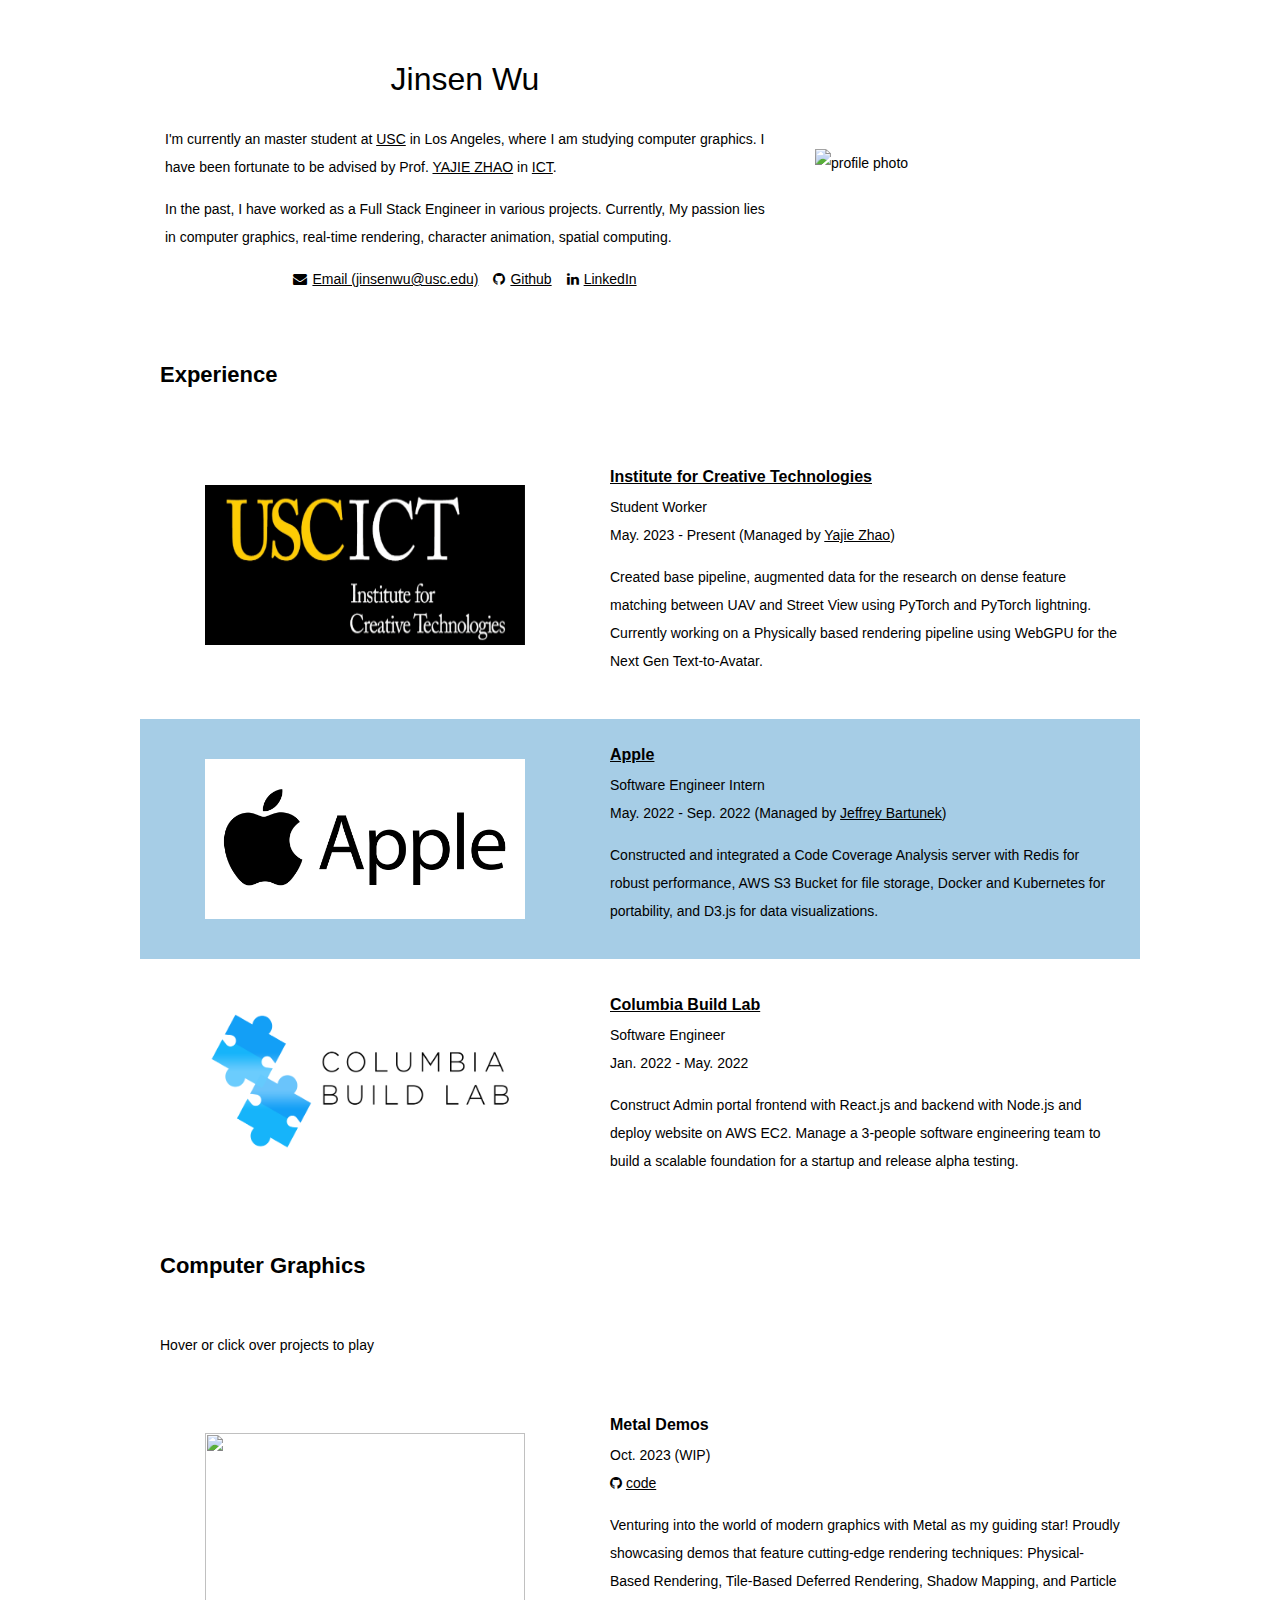
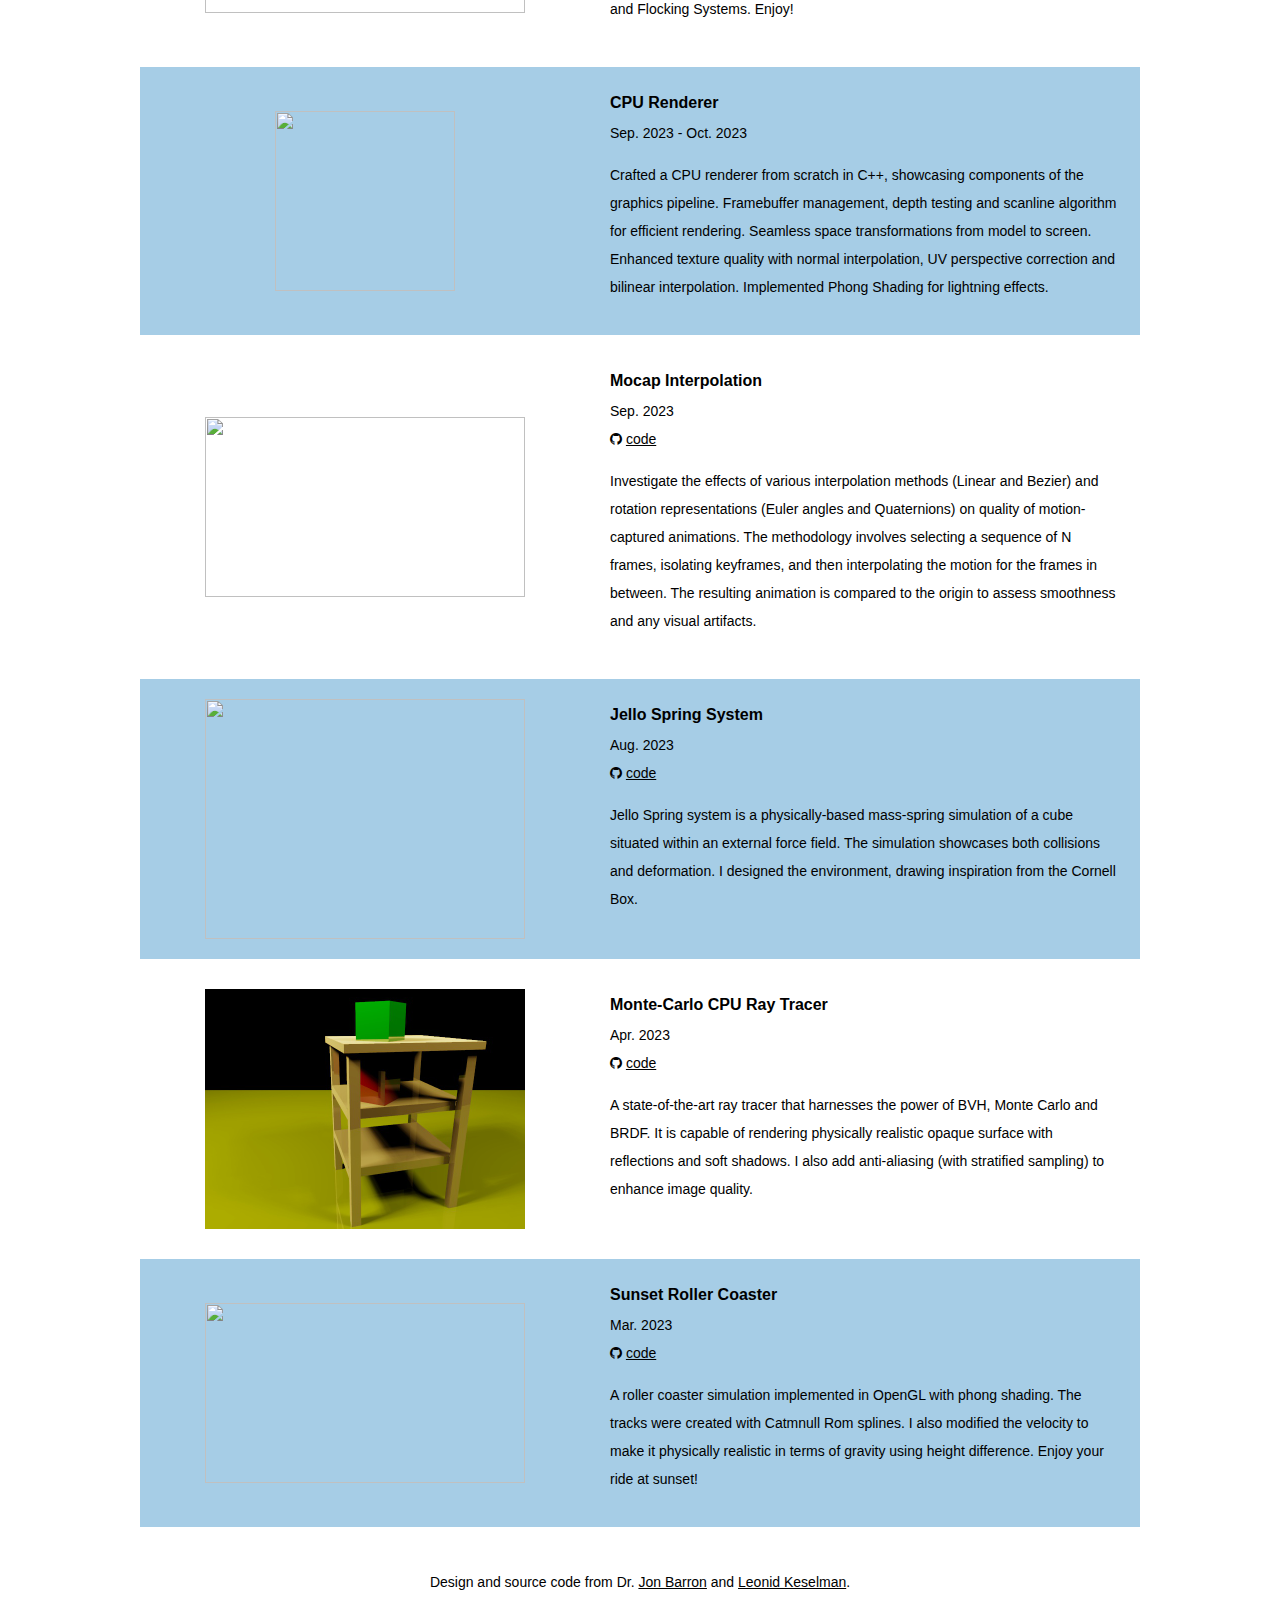
==== commit d5ad93d5: "factory, and change size" ====
--- a/index.html
+++ b/index.html
@@ -17,14 +17,12 @@
 
 
 <body style="background-color: white;">
-  <table
-    style="width:100%;max-width:900px;border:0px;border-spacing:0px;border-collapse:separate;margin-right:auto;margin-left:auto;">
+  <table class="tableDefault" style="max-width: 1000px;">
     <tbody>
       <tr style="padding:0px">
         <td style="padding:0px">
           <!-- Bio -->
-          <table
-            style="width:100%;border:0px;border-spacing:0px;border-collapse:separate;margin-right:auto;margin-left:auto;">
+          <table class="tableDefault">
             <tbody>
               <tr style="padding:0px">
                 <td style="padding:2.5%;vertical-align:middle" class="td_intro">
@@ -37,18 +35,19 @@
                     be advised by Prof. <a href="https://ict.usc.edu/about-us/leadership/research-leadership/yajie-zhao/">YAJIE
                       ZHAO</a> in <a href="https://ict.usc.edu/">ICT</a>.</p>
                   <p>
-                    In the past, I have worked as a Full Stack Engineer in various projects.  Currently, My passion lies in computer graphics, real-time rendering, character animation, spatial computing.
+                    In the past, I have worked as a Full Stack Engineer in various projects.  
+                    Currently, My passion lies in computer graphics, real-time rendering, character animation, spatial computing.
                   </p>
                   <div style="display: flex; gap: 15px; flex-wrap: wrap; justify-content: center;">
-                    <div style="display: flex; gap: 5px; align-items: center;">
+                    <div class="divIconText">
                       <i class="fa fa-envelope"></i>
                       <a href="mailto:jinsenwu@usc.edu">Email (jinsenwu@usc.edu)</a>
                     </div>
-                    <div style="display: flex; gap: 5px; align-items: center;">
+                    <div class="divIconText">
                       <i class="fa fa-github"></i>
                       <a href="https://github.com/nameslessjin">Github</a>
                     </div>
-                    <div style="display: flex; gap: 5px; align-items: center;">
+                    <div class="divIconText">
                       <i class="fa fa-linkedin"></i>
                       <a href="https://www.linkedin.com/in/jinsen-wu/">LinkedIn</a>
                     </div>
@@ -63,8 +62,7 @@
           </table>
 
           <!-- Experience -->
-          <table
-            style="width:100%;border:0px;border-spacing:0px;border-collapse:separate;margin-right:auto;margin-left:auto;">
+          <table class="tableDefault">
             <tbody>
               <tr>
                 <td style="padding:20px;width:100%;vertical-align:middle">
@@ -75,16 +73,16 @@
           </table>
 
 
-          <table
-            style="width:100%;border:0px;border-spacing:0px;border-collapse:separate;margin-right:auto;margin-left:auto;">
+          <table class="tableWhite">
             <tbody>
               <tr onmouseout="ict_stop()" onmouseover="ict_start()" id="ict">
-                <td style="padding:20px;vertical-align:middle;height: auto;" class="td1">
-                  <div class="level">
-                    <div class="sublevel" id='ict_image'>
-                      <img src="images/ICT.png" width="320" height="160"/>
-                    </div>
-                    <img src="images/ICT.png" width="320" height="160"/>
+                <td class="td1">
+                  <div class="level">
+                    <div class="midlevel">
+                      <div class="sublevel" id='ict_image'>
+                        <img src="images/ICT.png" width="320" height="160" />
+                      </div>
+                    </div>
                   </div>
                   <script type="text/javascript">
                     function ict_start() {
@@ -111,17 +109,14 @@
           </table>
 
 
-
-          <table
-            style="width:100%;border:0px;border-spacing:0px;border-collapse:separate;margin-right:auto;margin-left:auto;background-color: #a6cde6;">
+          <table class="tableBlue">
             <tbody>
               <tr onmouseout="apple_stop()" onmouseover="apple_start()" id="apple">
-                <td style="padding:20px;vertical-align:middle;height: auto;" class="td1">
-                  <div class="level">
-                    <div class="sublevel" id='apple_image'>
-                      <img src="images/apple.png" width="320" height="160"/>
-                    </div>
-                    <img src="images/apple.png" width="320" height="160"/>
+                <td class="td1">
+                  <div class="level">
+                    <div class="midlevel">
+                        <img src="images/apple.png" width="320" height="160"/>
+                    </div>
                   </div>
                   <script type="text/javascript">
                     function apple_start() {
@@ -144,16 +139,16 @@
             </tbody>
           </table>
 
-          <table
-            style="width:100%;border:0px;border-spacing:0px;border-collapse:separate;margin-right:auto;margin-left:auto;">
+          <table class="tableWhite">
             <tbody>
               <tr onmouseout="cbl_stop()" onmouseover="cbl_start()" id="cbl">
-                <td style="padding:20px;vertical-align:middle;height: auto;" class="td1">
-                  <div class="level">
-                    <div class="sublevel" id='cbl_image'>
-                      <img src="images/cbl.png" width="320" height="160"/>
-                    </div>
-                    <img src="images/cbl.png" width="320" height="160"/>
+                <td class="td1">
+                  <div class="level">
+                    <div class="midlevel">
+                      <div class="sublevel" id='cbl_image'>
+                        <img src="images/cbl.png" width="320" height="160"/>
+                      </div>
+                    </div>
                   </div>
                   <script type="text/javascript">
                     function cbl_start() {
@@ -179,8 +174,7 @@
 
 
           <!-- Projects -->
-          <table
-            style="width:100%;border:0px;border-spacing:0px;border-collapse:separate;margin-right:auto;margin-left:auto;">
+          <table class="tableDefault">
             <tbody>
               <tr>
                 <td style="padding:20px;width:100%;vertical-align:middle">
@@ -191,19 +185,20 @@
             </tbody>
           </table>
 
-          <table
-            style="width:100%;border:0px;border-spacing:0px;border-collapse:separate;margin-right:auto;margin-left:auto;">
+          <table class="tableWhite">
             <tbody>
               <tr onmouseout="metal_demo_stop()" onmouseover="metal_demo_start()" id="metal_demo">
-                <td style="padding:20px;vertical-align:middle;height: auto;" class="td1">
-                  <div class="level">
-                    <div class="sublevel" id='metal_demo_video'>
-                      <video width="320" height="180" muted autoplay loop>
-                        <source src="images/metal_demos.mp4" type="video/mp4">
-                        Your browser does not support the video tag.
-                      </video>
-                    </div>
-                    <img src='images/metal_demos.png' video width="320" height="180">
+                <td class="td1">
+                  <div class="level">
+                    <div class="midlevel">
+                      <div class="sublevel" id='metal_demo_video'>
+                        <video width="320" height="180" muted autoplay loop>
+                          <source src="images/metal_demos.mp4" type="video/mp4">
+                          Your browser does not support the video tag.
+                        </video>
+                      </div>
+                      <img src='images/metal_demos.png' video width="320" height="180">
+                    </div>
                   </div>
                   <script type="text/javascript">
                     function metal_demo_start() {
@@ -234,14 +229,13 @@
             </tbody>
           </table>
 
-          <table
-            style="width:100%;border:0px;border-spacing:0px;border-collapse:separate;margin-right:auto;margin-left:auto;background-color: #a6cde6;">
+          <table class="tableBlue">
             <tbody>
               <tr onmouseout="rasterizer_stop()" onmouseover="rasterizer_start()" id="rasterizer">
-                <td style="padding:20px;vertical-align:middle;height: auto;" class="td1">
-                  <div class="level">
-                    <div width="320" height="180" style="display: flex; justify-content: center;" >
-                      <div class="sublevel" id='rasterizer_video'>
+                <td class="td1">
+                  <div class="level">
+                    <div class="midlevel">
+                      <div class="sublevel" id='rasterizer_video' style="height: 180px;">
                         <video width="320" height="180" muted autoplay loop>
                           <source src="images/rasterizer.mp4" type="video/mp4">360
                           Your browser does not support the video tag.
@@ -277,19 +271,20 @@
             </tbody>
           </table>
 
-          <table
-            style="width:100%;border:0px;border-spacing:0px;border-collapse:separate;margin-right:auto;margin-left:auto;">
+          <table class="tableWhite">
             <tbody>
               <tr onmouseout="mocap_stop()" onmouseover="mocap_start()" id="mocap">
-                <td style="padding:20px;vertical-align:middle;height: auto;" class="td1">
-                  <div class="level">
-                    <div class="sublevel" id='mocap_video'>
-                      <video width="320" height="180" muted autoplay loop>
-                        <source src="images/mocap.mp4" type="video/mp4">
-                        Your browser does not support the video tag.
-                      </video>
-                    </div>
-                    <img src='images/mocap.png' video width="320" height="180">
+                <td class="td1">
+                  <div class="level">
+                    <div class="midlevel">
+                      <div class="sublevel" id='mocap_video'>
+                        <video width="320" height="180" muted autoplay loop>
+                          <source src="images/mocap.mp4" type="video/mp4">
+                          Your browser does not support the video tag.
+                        </video>
+                      </div>
+                      <img src='images/mocap.png' video width="320" height="180">
+                    </div>
                   </div>
                   <script type="text/javascript">
                     function mocap_start() {
@@ -321,19 +316,20 @@
             </tbody>
           </table>
 
-          <table
-            style="width:100%;border:0px;border-spacing:0px;border-collapse:separate;margin-right:auto;margin-left:auto;background-color: #a6cde6;">
+          <table class="tableBlue">
             <tbody>
               <tr onmouseout="spring_stop()" onmouseover="spring_start()" id="spring">
-                <td style="padding:20px;vertical-align:middle;height: auto;" class="td1">
-                  <div class="level">
-                    <div class="sublevel" id='spring_video'>
-                      <video width="320" height="240" muted autoplay loop>
-                        <source src="images/spring.mp4" type="video/mp4">
-                        Your browser does not support the video tag.
-                      </video>
-                    </div>
-                    <img src='images/spring.png' video width="320" height="240">
+                <td class="td1">
+                  <div class="level">
+                    <div class="midlevel">
+                      <div class="sublevel" id='spring_video' style="height: 240px;">
+                        <video width="320" height="240" muted autoplay loop>
+                          <source src="images/spring.mp4" type="video/mp4">
+                          Your browser does not support the video tag.
+                        </video>
+                      </div>
+                      <img src='images/spring.png' video width="320" height="240">
+                    </div>
                   </div>
                   <script type="text/javascript">
                     function spring_start() {
@@ -366,19 +362,20 @@
           </table>
 
 
-          <table
-            style="width:100%;border:0px;border-spacing:0px;border-collapse:separate;margin-right:auto;margin-left:auto;">
+          <table class="tableWhite">
             <tbody>
               <tr onmouseout="monte_carlos_stop()" onmouseover="monte_carlos_start()" id="monte_carlos">
-                <td style="padding:20px;vertical-align:middle;height: auto;" class="td1">
-                  <div class="level">
-                    <div class="sublevel" id='monte_carlos_video'>
-                      <video width="320" height="240" muted autoplay loop>
-                        <source src="images/monte_carlos.mp4" type="video/mp4">
-                        Your browser does not support the video tag.
-                      </video>
-                    </div>
-                    <img src='images/image5.jpeg' width="320" height="240">
+                <td class="td1">
+                  <div class="level">
+                    <div class="midlevel">
+                      <div class="sublevel" id='monte_carlos_video' style="height: 240px;">
+                        <video width="320" height="240" muted autoplay loop>
+                          <source src="images/monte_carlos.mp4" type="video/mp4">
+                          Your browser does not support the video tag.
+                        </video>
+                      </div>
+                      <img src='images/image5.jpeg' width="320" height="240">
+                    </div>
                   </div>
                   <script type="text/javascript">
                     function monte_carlos_start() {
@@ -411,19 +408,20 @@
           </table>
 
 
-          <table
-            style="width:100%;border:0px;border-spacing:0px;border-collapse:separate;margin-right:auto;margin-left:auto;background-color: #a6cde6;">
+          <table class="tableBlue">
             <tbody>
               <tr onmouseout="coaster_stop()" onmouseover="coaster_start()" id="coaster">
-                <td style="padding:20px;vertical-align:middle;height: auto;" class="td1">
-                  <div class="level">
-                    <div class="sublevel" id='coaster_video'>
-                      <video width="320" height="180" muted autoplay loop>
-                        <source src="images/coaster.mp4" type="video/mp4">
-                        Your browser does not support the video tag.
-                      </video>
-                    </div>
-                    <img src='images/coaster.png' width="320" height="180">
+                <td class="td1">
+                  <div class="level">
+                    <div class="midlevel">
+                      <div class="sublevel" id='coaster_video'>
+                        <video width="320" height="180" muted autoplay loop>
+                          <source src="images/coaster.mp4" type="video/mp4">
+                          Your browser does not support the video tag.
+                        </video>
+                      </div>
+                      <img src='images/coaster.png' width="320" height="180">
+                    </div>
                   </div>
                   <script type="text/javascript">
                     function coaster_start() {
@@ -455,11 +453,8 @@
             </tbody>
           </table>
 
-
-
-          <!-- Credit -->
-          <table
-            style="width:100%;border:0px;border-spacing:0px;border-collapse:separate;margin-right:auto;margin-left:auto;margin-top: 20;">
+          <!-- Credits -->
+          <table class="tableDefault">
             <tbody>
               <tr>
                 <td style="text-align:center;font-size:small;">
@@ -468,10 +463,6 @@
                     Design and source code from Dr. <a href="https://jonbarron.info/">Jon
                       Barron</a> and <a href="https://leonidk.com/">Leonid Keselman</a>.
                   </p>
-                  <!-- <script>
-                    let text = document.lastModified;
-                    document.getElementById("time").innerHTML = text;
-                  </script> -->
                 </td>
               </tr>
             </tbody>
--- a/stylesheet.css
+++ b/stylesheet.css
@@ -5,10 +5,7 @@
 
 a:focus,
 a:hover {
-  /* background: linear-gradient(to right, #ef5350, #f48fb1, #7e57c2, #2196f3, #26c6da, #43a047, #eeff41, #f9a825, #ff5722); */
-  -webkit-background-clip: text;
-  /* -webkit-text-fill-color: transparent; */
-  text-decoration: underline;
+  text-decoration: none;
 }
 
 body,
@@ -17,46 +14,64 @@
 tr,
 p,
 a {
-  font-family: 'Rubik', Verdana, Helvetica, sans-serif;
+  font-family: 'Lato', Verdana, Helvetica, sans-serif;
   font-size: 14px;
-  line-height: 1.8;
+  line-height: 2.0;
+  font-display: auto;
 }
 
 strong {
-  font-family: 'Rubik', Verdana, Helvetica, sans-serif;
+  font-family: 'Lato', Verdana, Helvetica, sans-serif;
   font-size: 14px;
+  font-display: auto;
 }
 
-heading {
-  font-family: 'Rubik', Verdana, Helvetica, sans-serif;
+h1 {
+  font-family: 'Lato', Verdana, Helvetica, sans-serif;
   font-size: 22px;
+  font-display: auto;
 }
 
-papertitle {
-  font-family: 'Rubik', Verdana, Helvetica, sans-serif;
+generalTitle {
+  font-family: 'Lato', Verdana, Helvetica, sans-serif;
+  font-size: 16px;
+  font-weight: 700;
+  color: black;
+}
+
+jobTitle {
+  font-family: 'Lato', Verdana, Helvetica, sans-serif;
   font-size: 14px;
-  font-weight: 700
+  font-display: auto;
 }
 
 name {
-  font-family: 'Rubik', Verdana, Helvetica, sans-serif;
+  font-family: 'Lato', Verdana, Helvetica, sans-serif;
   font-size: 32px;
 }
 
-.one {
+.level {
   width: 320px;
-  /* height: 160px; */
-  /* position: relative; */
+  margin: auto; 
 }
 
-.two {
+.midlevel {
   width: 320px;
-  /* height: 160px; */
+  min-height: 180px;
+  display: flex; 
+  justify-content: center;
+  align-items: center;
+}
+
+.sublevel {
+  width: 320px;
+  height: 180px;
   position: absolute;
   transition: opacity .2s ease-in-out;
   -moz-transition: opacity .2s ease-in-out;
   -webkit-transition: opacity .2s ease-in-out;
 }
+
 
 .fade {
   transition: opacity .2s ease-in-out;
@@ -66,6 +81,46 @@
 
 span.highlight {
   background-color: #ffffd0;
+}
+
+.tableDefault {
+  width: 100%;
+  border: 0px;
+  border-spacing: 0px;
+  border-collapse: separate;
+  margin-right: auto;
+  margin-left: auto;
+  background-color: white;
+}
+
+.tableWhite {
+  width: 100%;
+  border: 0px;
+  border-spacing: 0px;
+  border-collapse: separate;
+  margin-right: auto;
+  margin-left: auto;
+  background-color: white;
+  min-height: 200px;
+  margin-top: 10px;
+}
+
+.tableBlue {
+  width: 100%;
+  border: 0px;
+  border-spacing: 0px;
+  border-collapse: separate;
+  margin-right: auto;
+  margin-left: auto;
+  background-color: #a6cde6;
+  min-height: 200px;
+  margin-top: 10px;
+}
+
+.divIconText {
+  display: flex; 
+  gap: 5px; 
+  align-items: center;
 }
 
 @media (max-width: 770px) { /* breakpoint for typical phone screens */
@@ -113,6 +168,9 @@
 
   .td1 {
     width: 45%;
+    padding:20px;
+    vertical-align:middle;
+    height: auto;
   }
 
   .td2 {
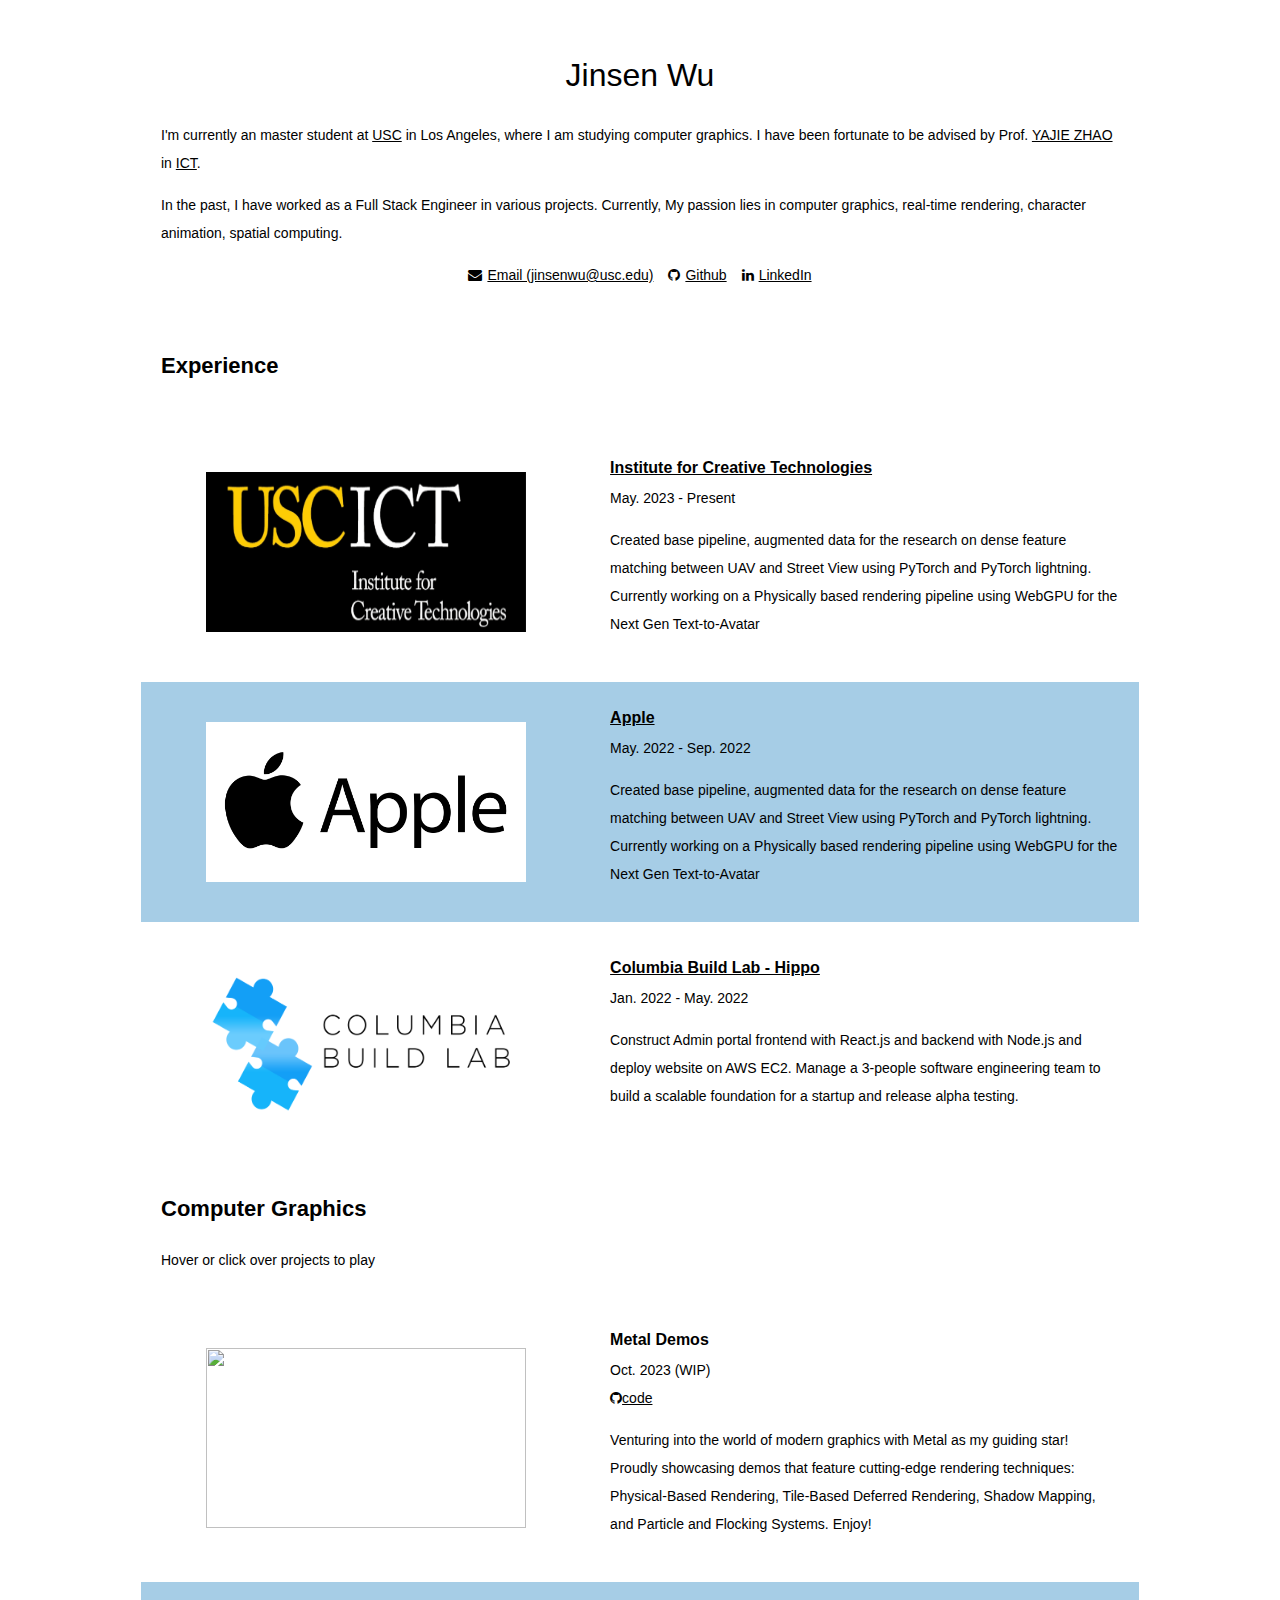
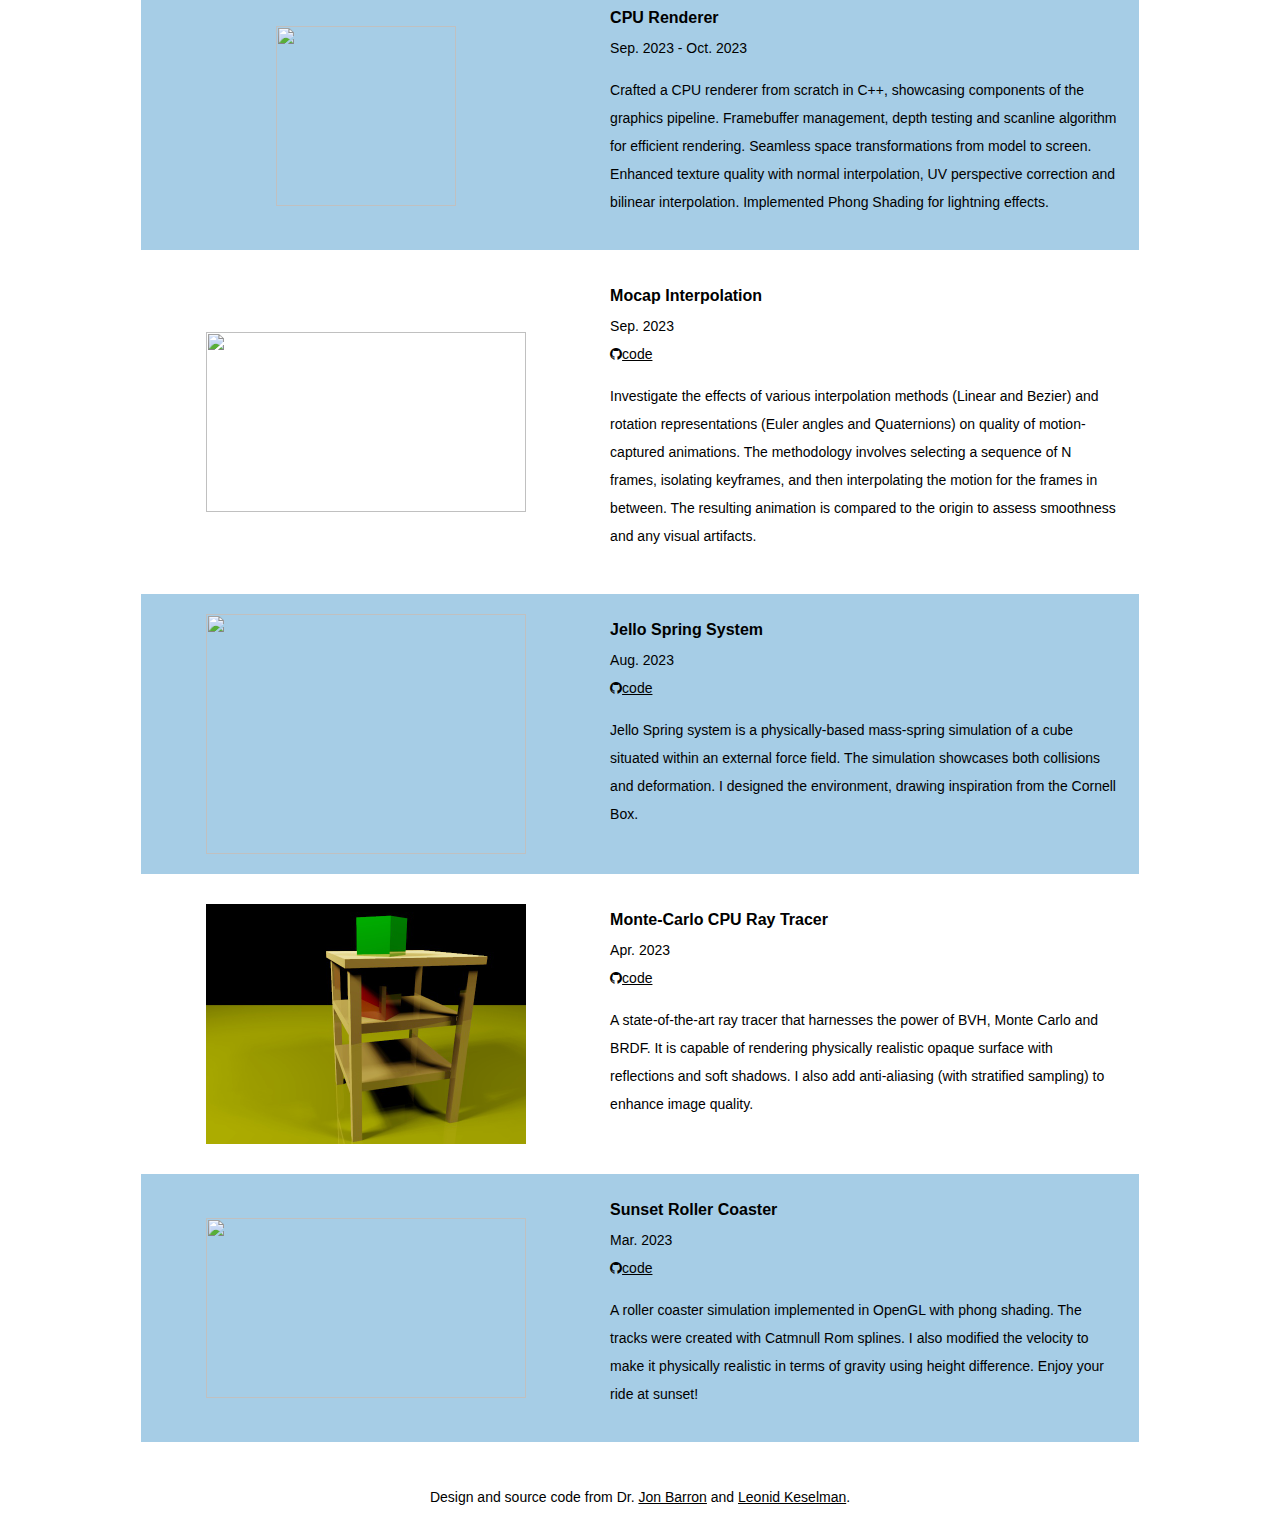
==== commit ec7282e9: "Implement data driven template" ====
--- a/index.html
+++ b/index.html
@@ -10,22 +10,20 @@
   <meta name="viewport" content="width=device-width, initial-scale=1">
 
   <link rel="stylesheet" type="text/css" href="stylesheet.css">
-  <link rel="shortcut icon" type="image/x-icon" href="images/profile-circle-2.png">
   <link rel="stylesheet" href="https://cdnjs.cloudflare.com/ajax/libs/font-awesome/4.7.0/css/font-awesome.min.css">
-
+  <script src="Components.js" ></script>
 </head>
-
 
 <body style="background-color: white;">
   <table class="tableDefault" style="max-width: 1000px;">
     <tbody>
-      <tr style="padding:0px">
-        <td style="padding:0px">
+      <tr>
+        <td>
           <!-- Bio -->
           <table class="tableDefault">
             <tbody>
-              <tr style="padding:0px">
-                <td style="padding:2.5%;vertical-align:middle" class="td_intro">
+              <tr>
+                <td style="padding:20px" class="td_intro">
                   <p style="text-align:center">
                     <name>Jinsen Wu</name>
                   </p>
@@ -53,405 +51,187 @@
                     </div>
                   </div>
                 </td>
-                <td style="padding:2.5%", class="td_photo">
-                  <img class="selfi" alt="profile photo" src="images/me-circle.png"
-                    class="hoverZoomLink">
-                </td>
               </tr>
             </tbody>
           </table>
 
           <!-- Experience -->
-          <table class="tableDefault">
-            <tbody>
-              <tr>
-                <td style="padding:20px;width:100%;vertical-align:middle">
-                  <h1>Experience</h1>
-                </td>
-              </tr>
-            </tbody>
-          </table>
-
-
-          <table class="tableWhite">
-            <tbody>
-              <tr onmouseout="ict_stop()" onmouseover="ict_start()" id="ict">
-                <td class="td1">
-                  <div class="level">
-                    <div class="midlevel">
-                      <div class="sublevel" id='ict_image'>
-                        <img src="images/ICT.png" width="320" height="160" />
-                      </div>
-                    </div>
-                  </div>
-                  <script type="text/javascript">
-                    function ict_start() {
-                    }
-                    function ict_stop() {
-                    }
-                    ict_stop()
-                  </script>
-                </td>
-                <td style="padding:20px;vertical-align:text-top" class="td2">
-                  <a href="https://www.apple.com/"><generalTitle>Institute for Creative Technologies</generalTitle></a>
-                  <br>
-                  <jobtitle>Student Worker</jobtitle>
-                  <br>
-                  May. 2023 - Present (Managed by <a href="https://ict.usc.edu/about-us/leadership/research-leadership/yajie-zhao/">Yajie Zhao</a>)
-                  <br>
-                  <p></p>
-                  <p>Created base pipeline, augmented data for the research on dense feature matching between UAV and Street View using PyTorch and PyTorch lightning.
-                    Currently working on a Physically based rendering pipeline using WebGPU for the Next Gen Text-to-Avatar.
-                  </p>
-                </td>
-              </tr>
-            </tbody>
-          </table>
-
-
-          <table class="tableBlue">
-            <tbody>
-              <tr onmouseout="apple_stop()" onmouseover="apple_start()" id="apple">
-                <td class="td1">
-                  <div class="level">
-                    <div class="midlevel">
-                        <img src="images/apple.png" width="320" height="160"/>
-                    </div>
-                  </div>
-                  <script type="text/javascript">
-                    function apple_start() {
-                    }
-                    function apple_stop() {
-                    }
-                    apple_stop()
-                  </script>
-                </td>
-                <td style="padding:20px;vertical-align:text-top"; class="td2">
-                  <a href="https://www.apple.com/"><generalTitle>Apple</generalTitle></a>
-                  <br>Software Engineer Intern
-                  <br>
-                  May. 2022 - Sep. 2022 (Managed by <a href="https://contactout.com/Jeffrey-Bartunek-51233087">Jeffrey Bartunek</a>)
-                  <br>
-                  <p></p>
-                  <p>Constructed and integrated a Code Coverage Analysis server with Redis for robust performance, AWS S3 Bucket for file storage, Docker and Kubernetes for portability, and D3.js for data visualizations.</p>
-                </td>
-              </tr>
-            </tbody>
-          </table>
-
-          <table class="tableWhite">
-            <tbody>
-              <tr onmouseout="cbl_stop()" onmouseover="cbl_start()" id="cbl">
-                <td class="td1">
-                  <div class="level">
-                    <div class="midlevel">
-                      <div class="sublevel" id='cbl_image'>
-                        <img src="images/cbl.png" width="320" height="160"/>
-                      </div>
-                    </div>
-                  </div>
-                  <script type="text/javascript">
-                    function cbl_start() {
-                    }
-                    function cbl_stop() {
-                    }
-                    cbl_stop()
-                  </script>
-                </td>
-                <td style="padding:20px;vertical-align:text-top" class="td2">
-                  <a href="https://www.apple.com/"><generalTitle>Columbia Build Lab</generalTitle></a>
-                  <br>Software Engineer
-                  <br>
-                  Jan. 2022 - May. 2022
-                  <br>
-                  <p></p>
-                  <p>Construct Admin portal frontend with React.js and backend with Node.js and deploy website on AWS EC2.  Manage a 3-people software engineering team to build a scalable foundation for a startup and release alpha testing.                  </p>
-                </td>
-              </tr>
-            </tbody>
-          </table>
-
+          <div id="experienceTable"></div>
+          <script>
+            const expContainer = document.querySelector("#experienceTable");
+
+            const expHeader = headerComponent({
+              header: "Experience"
+            })
+
+            expContainer.innerHTML += expHeader
+
+            const ict = component({
+              tableClass: "tableWhite",
+              imageUrl: "images/ICT.png",
+              videoUrl: "",
+              titleUrl: "https://ict.usc.edu",
+              title: "Institute for Creative Technologies",
+              jobTitle: "Student Worker",
+              width: "320",
+              height: "160",
+              imgWidth: '320',
+              imgHeight: '160',
+              duration: "May. 2023 - Present",
+              description: "Created base pipeline, augmented data for the research on dense feature matching between UAV and Street View using PyTorch and PyTorch lightning. \
+                      Currently working on a Physically based rendering pipeline using WebGPU for the Next Gen Text-to-Avatar",
+            });
+            expContainer.innerHTML += ict
+
+            const apple = component({
+              tableClass: "tableBlue",
+              imageUrl: "images/apple.png",
+              videoUrl: "",
+              titleUrl: "https://www.apple.com/",
+              title: "Apple",
+              jobTitle: "Software Engineer Intern",
+              width: "320",
+              height: "160",
+              imgWidth: '320',
+              imgHeight: '160',
+              duration: "May. 2022 - Sep. 2022",
+              description: "Created base pipeline, augmented data for the research on dense feature matching between UAV and Street View using PyTorch and PyTorch lightning. \
+                      Currently working on a Physically based rendering pipeline using WebGPU for the Next Gen Text-to-Avatar",
+            });
+            expContainer.innerHTML += apple
+
+            const cbl = component({
+              tableClass: "tableWhite",
+              imageUrl: "images/cbl.png",
+              videoUrl: "",
+              titleUrl: "https://www.hippomenu.com/",
+              title: "Columbia Build Lab - Hippo",
+              jobTitle: "Software Engineer",
+              width: "320",
+              height: "160",
+              imgWidth: '320',
+              imgHeight: '160',
+              duration: "Jan. 2022 - May. 2022",
+              description: "Construct Admin portal frontend with React.js and backend with Node.js and deploy website on AWS EC2.  \
+              Manage a 3-people software engineering team to build a scalable foundation for a startup and release alpha testing. ",
+            });
+            expContainer.innerHTML += cbl
+
+          </script>
 
 
           <!-- Projects -->
-          <table class="tableDefault">
-            <tbody>
-              <tr>
-                <td style="padding:20px;width:100%;vertical-align:middle">
-                  <h1>Computer Graphics</h1><br>
-                  <h7>Hover or click over projects to play</h7>
-                </td>
-              </tr>
-            </tbody>
-          </table>
-
-          <table class="tableWhite">
-            <tbody>
-              <tr onmouseout="metal_demo_stop()" onmouseover="metal_demo_start()" id="metal_demo">
-                <td class="td1">
-                  <div class="level">
-                    <div class="midlevel">
-                      <div class="sublevel" id='metal_demo_video'>
-                        <video width="320" height="180" muted autoplay loop>
-                          <source src="images/metal_demos.mp4" type="video/mp4">
-                          Your browser does not support the video tag.
-                        </video>
-                      </div>
-                      <img src='images/metal_demos.png' video width="320" height="180">
-                    </div>
-                  </div>
-                  <script type="text/javascript">
-                    function metal_demo_start() {
-                      var videoElem = document.querySelector('#metal_demo_video video');
-                      // videoElem.currentTime = 0;
-                      videoElem.play();
-                      document.getElementById('metal_demo_video').style.opacity = "1";
-                    }
-                    function metal_demo_stop() {
-                      document.getElementById('metal_demo_video').style.opacity = "0";
-                    }
-                    metal_demo_stop()
-                  </script>
-                </td>
-                <td style="padding:20px;vertical-align:text-top" class="td2">
-                  <generalTitle>Metal Demos</generalTitle>
-                  <br>
-                  Oct. 2023 (WIP)
-                  <br>
-                  <i class="fa fa-github"></i>
-                  <a href="https://github.com/nameslessjin/Learning-Metal">code</a>
-                  <p></p>
-                  <p>
-                    Venturing into the world of modern graphics with Metal as my guiding star! Proudly showcasing demos that feature cutting-edge rendering techniques: Physical-Based Rendering, Tile-Based Deferred Rendering, Shadow Mapping, and Particle and Flocking Systems. Enjoy! 
-                  </p>
-                </td>
-              </tr>
-            </tbody>
-          </table>
-
-          <table class="tableBlue">
-            <tbody>
-              <tr onmouseout="rasterizer_stop()" onmouseover="rasterizer_start()" id="rasterizer">
-                <td class="td1">
-                  <div class="level">
-                    <div class="midlevel">
-                      <div class="sublevel" id='rasterizer_video' style="height: 180px;">
-                        <video width="320" height="180" muted autoplay loop>
-                          <source src="images/rasterizer.mp4" type="video/mp4">360
-                          Your browser does not support the video tag.
-                        </video>
-                      </div>
-                      <img src='images/teapot.jpg' video width="180" height="180">
-                    </div>
-                  </div>
-                  <script type="text/javascript">
-                    function rasterizer_start() {
-                      var videoElem = document.querySelector('#rasterizer_video video');
-                      videoElem.play();
-                      document.getElementById('rasterizer_video').style.opacity = "1";
-                    }
-                    function rasterizer_stop() {
-                      document.getElementById('rasterizer_video').style.opacity = "0";
-                    }
-                    rasterizer_stop()
-                  </script>
-                </td>
-                <td style="padding:20px;vertical-align:text-top;" class="td2">
-                  <generalTitle>CPU Renderer</generalTitle>
-                  <br>
-                  Sep. 2023 - Oct. 2023
-                  <br>
-                  <p></p>
-                  <p>
-                    Crafted a CPU renderer from scratch in C++, showcasing components of the graphics pipeline.  Framebuffer management, depth testing and scanline algorithm for efficient rendering.
-                    Seamless space transformations from model to screen.  Enhanced texture quality with normal interpolation, UV perspective correction and bilinear interpolation.  Implemented Phong Shading for lightning effects.
-                  </p>
-                </td>
-              </tr>
-            </tbody>
-          </table>
-
-          <table class="tableWhite">
-            <tbody>
-              <tr onmouseout="mocap_stop()" onmouseover="mocap_start()" id="mocap">
-                <td class="td1">
-                  <div class="level">
-                    <div class="midlevel">
-                      <div class="sublevel" id='mocap_video'>
-                        <video width="320" height="180" muted autoplay loop>
-                          <source src="images/mocap.mp4" type="video/mp4">
-                          Your browser does not support the video tag.
-                        </video>
-                      </div>
-                      <img src='images/mocap.png' video width="320" height="180">
-                    </div>
-                  </div>
-                  <script type="text/javascript">
-                    function mocap_start() {
-                      var videoElem = document.querySelector('#mocap_video video');
-                      // videoElem.currentTime = 0;
-                      videoElem.play();
-                      document.getElementById('mocap_video').style.opacity = "1";
-                    }
-                    function mocap_stop() {
-                      document.getElementById('mocap_video').style.opacity = "0";
-                    }
-                    mocap_stop()
-                  </script>
-                </td>
-                <td style="padding:20px;vertical-align:text-top" class="td2">
-                  <generalTitle>Mocap Interpolation</generalTitle>
-                  <br>
-                  Sep. 2023
-                  <br>
-                  <i class="fa fa-github"></i>
-                  <a href="https://github.com/nameslessjin/Mocap-Interpolation">code</a>
-                  <p></p>
-                  <p>
-                    Investigate the effects of various interpolation methods (Linear and Bezier) and rotation representations (Euler angles and Quaternions) on quality of motion-captured animations.  The methodology involves selecting
-                    a sequence of N frames, isolating keyframes, and then interpolating the motion for the frames in between.  The resulting animation is compared to the origin to assess smoothness and any visual artifacts.
-                  </p>
-                </td>
-              </tr>
-            </tbody>
-          </table>
-
-          <table class="tableBlue">
-            <tbody>
-              <tr onmouseout="spring_stop()" onmouseover="spring_start()" id="spring">
-                <td class="td1">
-                  <div class="level">
-                    <div class="midlevel">
-                      <div class="sublevel" id='spring_video' style="height: 240px;">
-                        <video width="320" height="240" muted autoplay loop>
-                          <source src="images/spring.mp4" type="video/mp4">
-                          Your browser does not support the video tag.
-                        </video>
-                      </div>
-                      <img src='images/spring.png' video width="320" height="240">
-                    </div>
-                  </div>
-                  <script type="text/javascript">
-                    function spring_start() {
-                      var videoElem = document.querySelector('#spring_video video');
-                      // videoElem.currentTime = 0;
-                      videoElem.play();
-                      document.getElementById('spring_video').style.opacity = "1";
-                    }
-                    function spring_stop() {
-                      document.getElementById('spring_video').style.opacity = "0";
-                    }
-                    spring_stop()
-                  </script>
-                </td>
-                <td style="padding:20px;vertical-align:text-top" class="td2">
-                  <generalTitle>Jello Spring System</generalTitle>
-                  <br>
-                  Aug. 2023
-                  <br>
-                  <i class="fa fa-github"></i>
-                  <a href="https://github.com/nameslessjin/Jello-Spring-System">code</a>
-                  <p></p>
-                  <p>
-                    Jello Spring system is a physically-based mass-spring simulation of a cube situated within an external force field.  The simulation showcases both collisions and deformation.
-                      I designed the environment, drawing inspiration from the Cornell Box.   
-                  </p>
-                </td>
-              </tr>
-            </tbody>
-          </table>
-
-
-          <table class="tableWhite">
-            <tbody>
-              <tr onmouseout="monte_carlos_stop()" onmouseover="monte_carlos_start()" id="monte_carlos">
-                <td class="td1">
-                  <div class="level">
-                    <div class="midlevel">
-                      <div class="sublevel" id='monte_carlos_video' style="height: 240px;">
-                        <video width="320" height="240" muted autoplay loop>
-                          <source src="images/monte_carlos.mp4" type="video/mp4">
-                          Your browser does not support the video tag.
-                        </video>
-                      </div>
-                      <img src='images/image5.jpeg' width="320" height="240">
-                    </div>
-                  </div>
-                  <script type="text/javascript">
-                    function monte_carlos_start() {
-                      var videoElem = document.querySelector('#monte_carlos_video video');
-                      // videoElem.currentTime = 0;
-                      videoElem.play();
-                      document.getElementById('monte_carlos_video').style.opacity = "1";
-                    }
-                    function monte_carlos_stop() {
-                      document.getElementById('monte_carlos_video').style.opacity = "0";
-                    }
-                    monte_carlos_stop()
-                  </script>
-                </td>
-                <td style="padding:20px;vertical-align:text-top" class="td2">
-                  <generalTitle>Monte-Carlo CPU Ray Tracer</generalTitle>
-                  <br>
-                  Apr. 2023
-                  <br>
-                  <i class="fa fa-github"></i>
-                  <a href="https://github.com/nameslessjin/Monte-Carlo-CPU-Ray-Tracer">code</a>
-                  <p></p>
-                  <p>
-                    A state-of-the-art ray tracer that harnesses the power of BVH, Monte Carlo and BRDF.  It is capable of rendering physically realistic opaque surface with reflections and soft shadows.
-                    I also add anti-aliasing (with stratified sampling) to enhance image quality.
-                  </p>
-                </td>
-              </tr>
-            </tbody>
-          </table>
-
-
-          <table class="tableBlue">
-            <tbody>
-              <tr onmouseout="coaster_stop()" onmouseover="coaster_start()" id="coaster">
-                <td class="td1">
-                  <div class="level">
-                    <div class="midlevel">
-                      <div class="sublevel" id='coaster_video'>
-                        <video width="320" height="180" muted autoplay loop>
-                          <source src="images/coaster.mp4" type="video/mp4">
-                          Your browser does not support the video tag.
-                        </video>
-                      </div>
-                      <img src='images/coaster.png' width="320" height="180">
-                    </div>
-                  </div>
-                  <script type="text/javascript">
-                    function coaster_start() {
-                      var videoElem = document.querySelector('#coaster_video video');
-                      // videoElem.currentTime = 0;
-                      videoElem.play();
-                      document.getElementById('coaster_video').style.opacity = "1";
-                    }
-                    function coaster_stop() {
-                      document.getElementById('coaster_video').style.opacity = "0";
-                    }
-                    coaster_stop()
-                  </script>
-                </td>
-                <td style="padding:20px;vertical-align:text-top" class="td2">
-                  <generalTitle>Sunset Roller Coaster</generalTitle>
-                  <br>
-                  Mar. 2023
-                  <br>
-                  <i class="fa fa-github"></i>
-                  <a href="https://github.com/nameslessjin/Roller-Coaster-Simulator">code</a>
-                  <p></p>
-                  <p>
-                    A roller coaster simulation implemented in OpenGL with phong shading.  The tracks were created with Catmnull Rom splines.  I also 
-                    modified the velocity to make it physically realistic in  terms of gravity using height difference.  Enjoy your ride at sunset!
-                  </p>
-                </td>
-              </tr>
-            </tbody>
-          </table>
+          <div id="projectTable"></div>
+          <script>
+            const projContainer = document.querySelector("#projectTable");
+
+            const projectHeader = headerComponent({
+              header: "Computer Graphics",
+              subheader: "Hover or click over projects to play"
+            })
+            projContainer.innerHTML += projectHeader
+
+            const metal_demos = component({
+              tableClass: "tableWhite",
+              imageUrl: "images/metal_demos.png",
+              videoUrl: "images/metal_demos.mp4",
+              titleUrl: "",
+              title: "Metal Demos",
+              github: "https://github.com/nameslessjin/Learning-Metal",
+              width: "320",
+              height: "180",
+              imgWidth: '320',
+              imgHeight: '180',
+              duration: "Oct. 2023 (WIP)",
+              description: "Venturing into the world of modern graphics with Metal as my guiding star! Proudly showcasing demos that feature cutting-edge rendering techniques: Physical-Based Rendering, Tile-Based Deferred Rendering, Shadow Mapping, and Particle and Flocking Systems. Enjoy!",
+            });
+            projContainer.innerHTML += metal_demos;
+
+            const rasterizer = component({
+              tableClass: "tableBlue",
+              imageUrl: "images/teapot.jpg",
+              videoUrl: "images/rasterizer.mp4",
+              titleUrl: "",
+              title: "CPU Renderer",
+              github: "",
+              imgWidth: '180',
+              imgHeight: '180',
+              width: "320",
+              height: "180",
+              duration: "Sep. 2023 - Oct. 2023",
+              description: "Crafted a CPU renderer from scratch in C++, showcasing components of the graphics pipeline.  Framebuffer management, depth testing and scanline algorithm for efficient rendering. \
+                    Seamless space transformations from model to screen.  Enhanced texture quality with normal interpolation, UV perspective correction and bilinear interpolation.  Implemented Phong Shading for lightning effects.",
+            })
+            projContainer.innerHTML += rasterizer;
+
+            const mocap = component({
+              tableClass: "tableWhite",
+              imageUrl: "images/mocap.png",
+              videoUrl: "images/mocap.mp4",
+              titleUrl: "",
+              title: "Mocap Interpolation",
+              github: "https://github.com/nameslessjin/Mocap-Interpolation",
+              imgWidth: '320',
+              imgHeight: '180',
+              width: "320",
+              height: "180",
+              duration: "Sep. 2023",
+              description: "Investigate the effects of various interpolation methods (Linear and Bezier) and rotation representations (Euler angles and Quaternions) on quality of motion-captured animations.  The methodology involves selecting \
+                    a sequence of N frames, isolating keyframes, and then interpolating the motion for the frames in between.  The resulting animation is compared to the origin to assess smoothness and any visual artifacts.",
+            })
+            projContainer.innerHTML += mocap;
+
+            const spring = component({
+              tableClass: "tableBlue",
+              imageUrl: "images/spring.png",
+              videoUrl: "images/spring.mp4",
+              titleUrl: "",
+              title: "Jello Spring System",
+              github: "https://github.com/nameslessjin/Jello-Spring-System",
+              imgWidth: '320',
+              imgHeight: '240',
+              width: "320",
+              height: "240",
+              duration: "Aug. 2023",
+              description: "Jello Spring system is a physically-based mass-spring simulation of a cube situated within an external force field.  The simulation showcases both collisions and deformation. \
+                      I designed the environment, drawing inspiration from the Cornell Box."
+            })
+            projContainer.innerHTML += spring;
+
+            const monteCarlos = component({
+              tableClass: "tableWhite",
+              imageUrl: "images/image5.jpeg",
+              videoUrl: "images/monte_carlos.mp4",
+              titleUrl: "",
+              title: "Monte-Carlo CPU Ray Tracer",
+              github: "https://github.com/nameslessjin/Monte-Carlo-CPU-Ray-Tracer",
+              imgWidth: '320',
+              imgHeight: '240',
+              width: "320",
+              height: "240",
+              duration: "Apr. 2023",
+              description: "A state-of-the-art ray tracer that harnesses the power of BVH, Monte Carlo and BRDF.  It is capable of rendering physically realistic opaque surface with reflections and soft shadows.\
+                    I also add anti-aliasing (with stratified sampling) to enhance image quality."
+            })
+            projContainer.innerHTML += monteCarlos;
+
+            const coaster = component({
+              tableClass: "tableBlue",
+              imageUrl: "images/coaster.png",
+              videoUrl: "images/coaster.mp4",
+              titleUrl: "",
+              title: "Sunset Roller Coaster",
+              github: "https://github.com/nameslessjin/Roller-Coaster-Simulator",
+              imgWidth: '320',
+              imgHeight: '180',
+              width: "320",
+              height: "180",
+              duration: "Mar. 2023",
+              description: "A roller coaster simulation implemented in OpenGL with phong shading.  The tracks were created with Catmnull Rom splines.  I also \
+                    modified the velocity to make it physically realistic in  terms of gravity using height difference.  Enjoy your ride at sunset!"
+            })
+            projContainer.innerHTML += coaster;
+          </script>
 
           <!-- Credits -->
           <table class="tableDefault">
--- a/stylesheet.css
+++ b/stylesheet.css
@@ -67,6 +67,7 @@
   width: 320px;
   height: 180px;
   position: absolute;
+  opacity: 0;
   transition: opacity .2s ease-in-out;
   -moz-transition: opacity .2s ease-in-out;
   -webkit-transition: opacity .2s ease-in-out;
@@ -123,6 +124,17 @@
   align-items: center;
 }
 
+.td2 {
+  padding:20px;
+  vertical-align:text-top;
+}
+
+.tdHeader {
+  padding:20px;
+  width:100%;
+  vertical-align:middle
+}
+
 @media (max-width: 770px) { /* breakpoint for typical phone screens */
 
   table {
@@ -157,9 +169,13 @@
     width: 40%;
   }
 
-  .one {
+  .level {
     margin-left: auto;
     margin-right: auto;
+  }
+
+  body {
+    margin: 0px;
   }
 
 }
@@ -179,6 +195,7 @@
 
   .td_intro {
     width: 65%;
+
   }
 
   .td_photo {
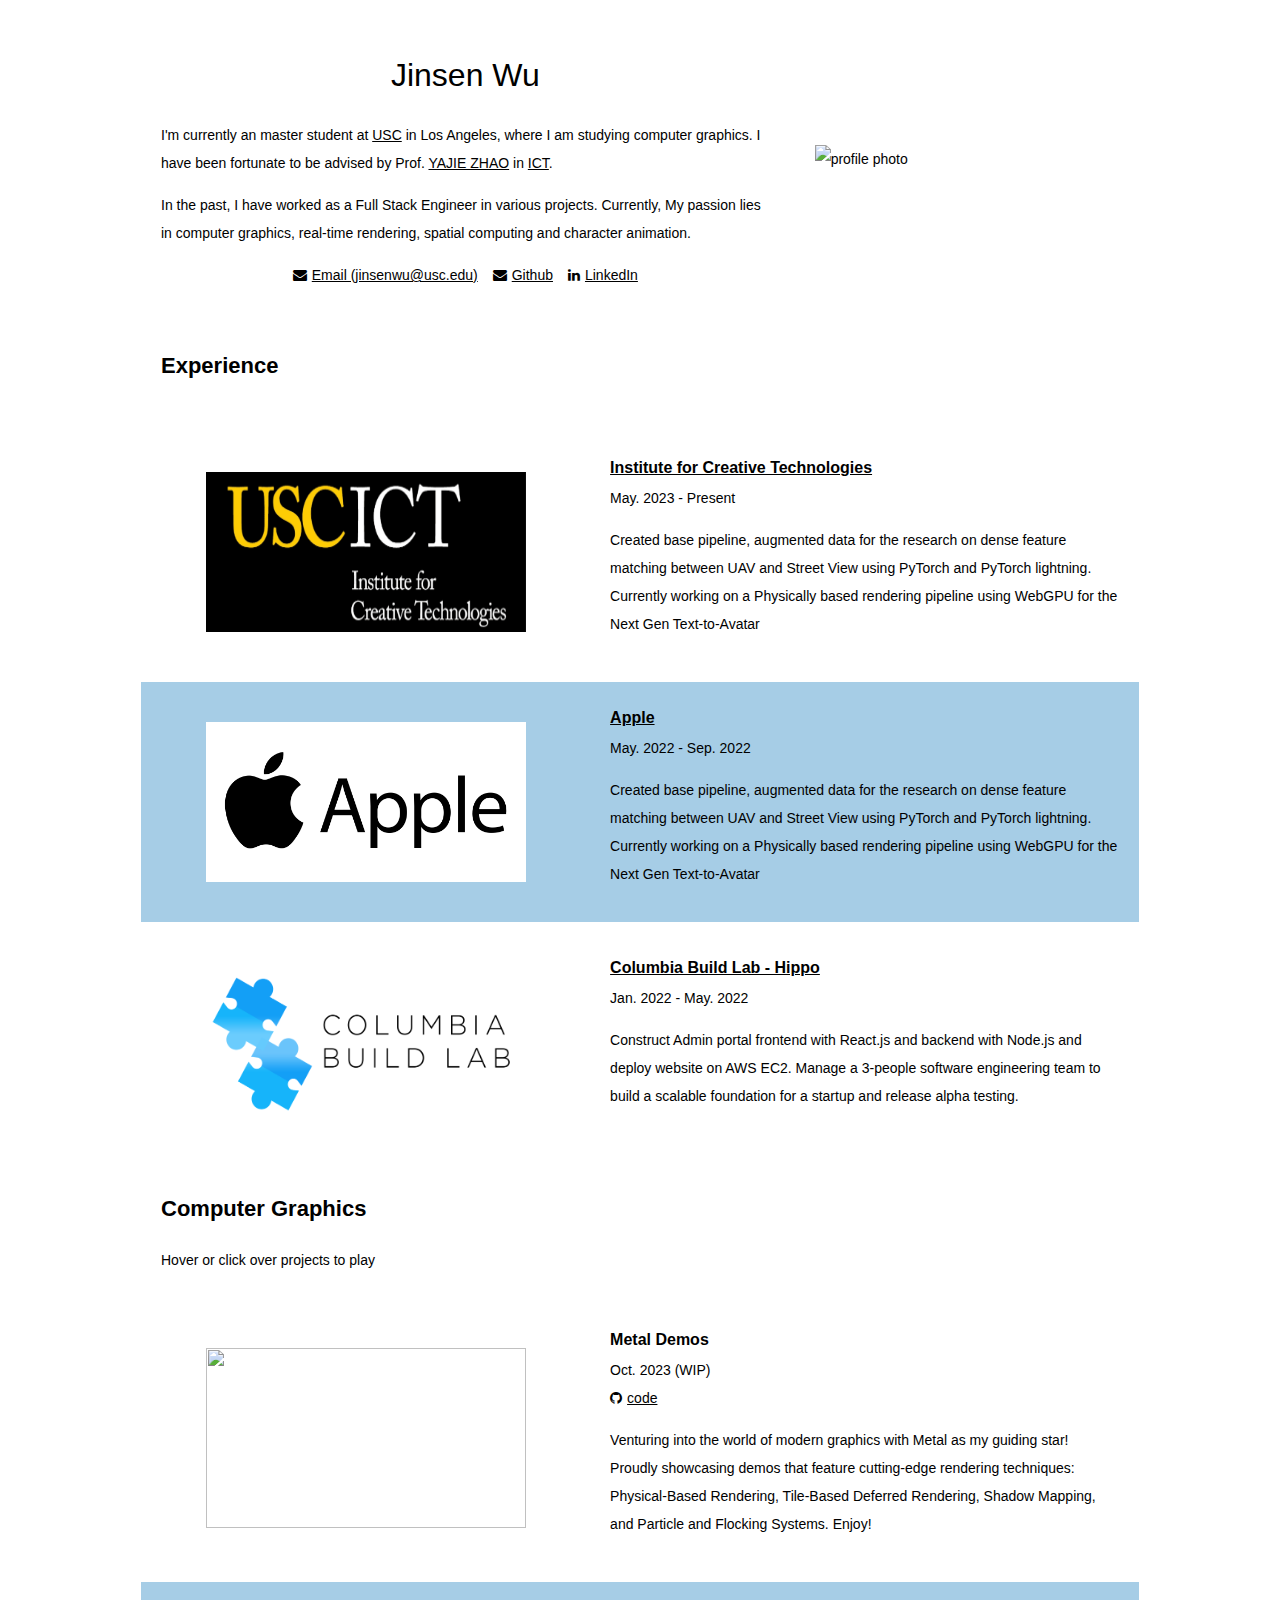
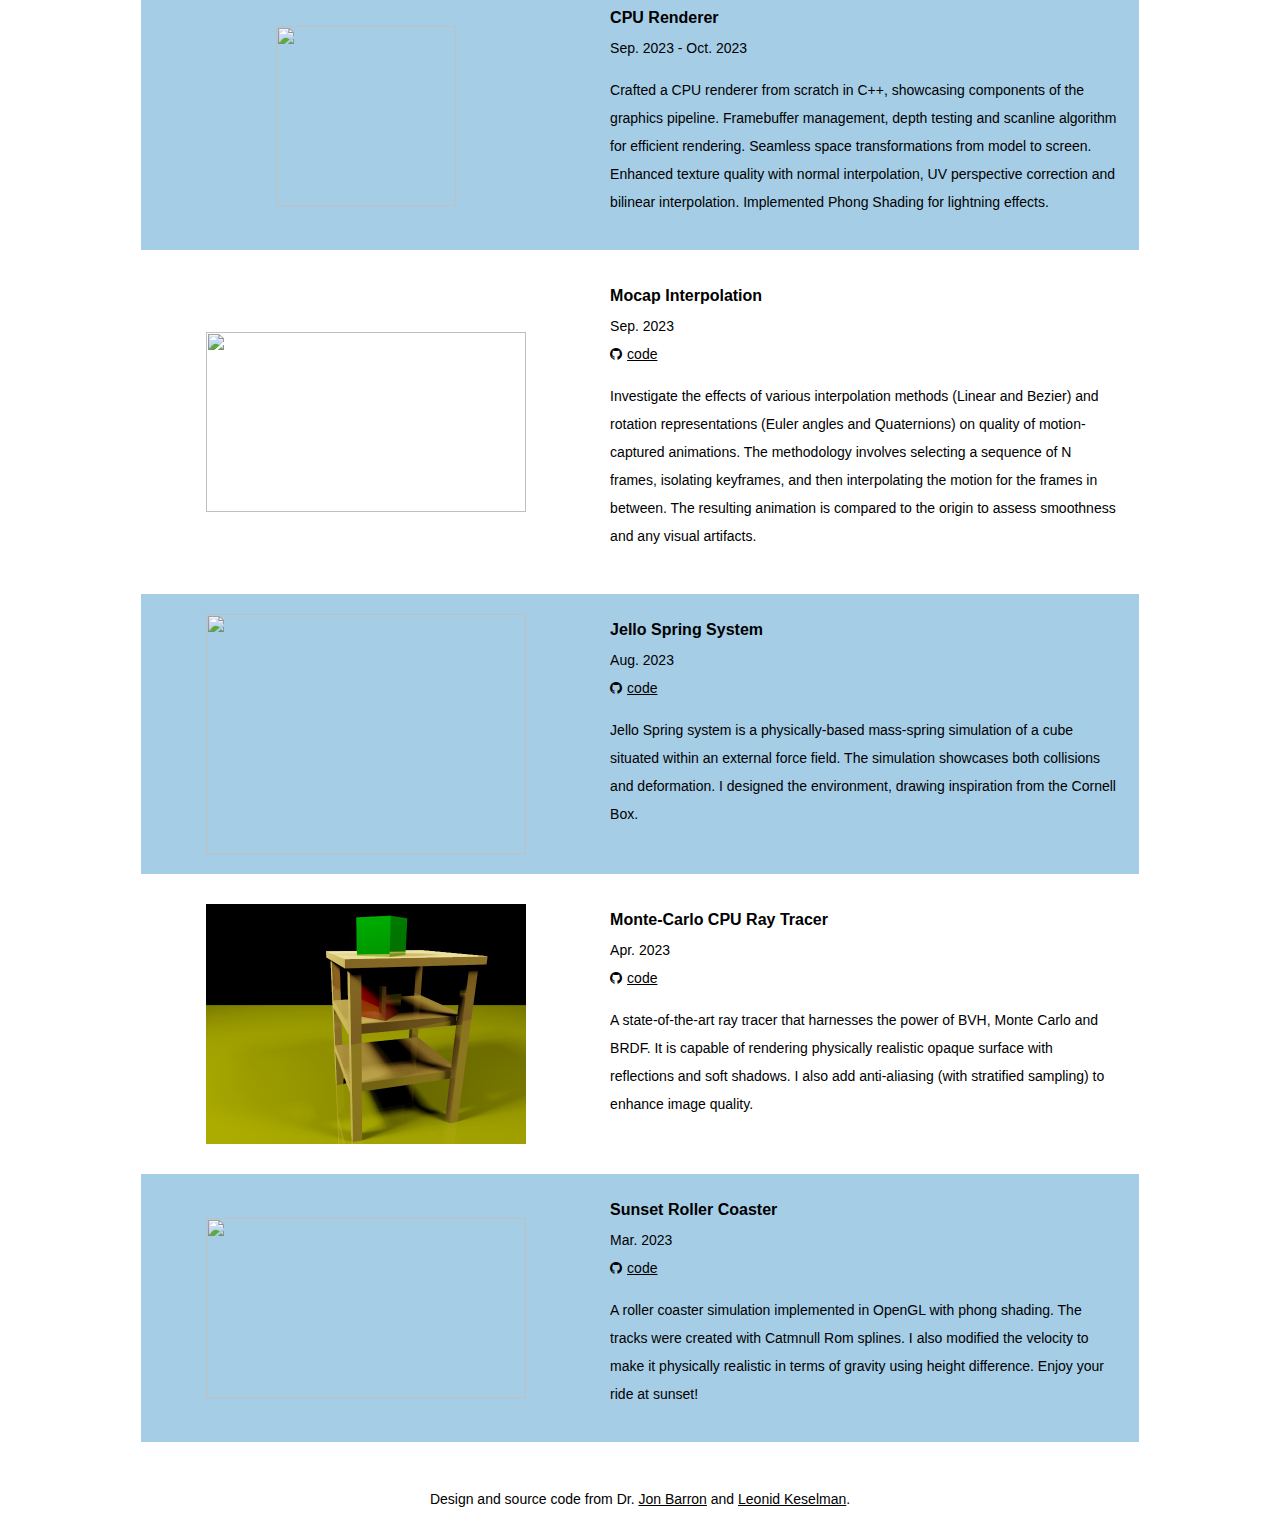
==== commit e141b4e0: "finished refactor components" ====
--- a/index.html
+++ b/index.html
@@ -12,6 +12,7 @@
   <link rel="stylesheet" type="text/css" href="stylesheet.css">
   <link rel="stylesheet" href="https://cdnjs.cloudflare.com/ajax/libs/font-awesome/4.7.0/css/font-awesome.min.css">
   <script src="Components.js" ></script>
+  <script src="Content.js" ></script>
 </head>
 
 <body style="background-color: white;">
@@ -34,22 +35,20 @@
                       ZHAO</a> in <a href="https://ict.usc.edu/">ICT</a>.</p>
                   <p>
                     In the past, I have worked as a Full Stack Engineer in various projects.  
-                    Currently, My passion lies in computer graphics, real-time rendering, character animation, spatial computing.
+                    Currently, My passion lies in computer graphics, real-time rendering, spatial computing and character animation.
                   </p>
-                  <div style="display: flex; gap: 15px; flex-wrap: wrap; justify-content: center;">
-                    <div class="divIconText">
-                      <i class="fa fa-envelope"></i>
-                      <a href="mailto:jinsenwu@usc.edu">Email (jinsenwu@usc.edu)</a>
-                    </div>
-                    <div class="divIconText">
-                      <i class="fa fa-github"></i>
-                      <a href="https://github.com/nameslessjin">Github</a>
-                    </div>
-                    <div class="divIconText">
-                      <i class="fa fa-linkedin"></i>
-                      <a href="https://www.linkedin.com/in/jinsen-wu/">LinkedIn</a>
-                    </div>
+
+                  <div class="linkGroup" id="linkGroup">
+                    <script>
+                      const linkGroup = document.querySelector("#linkGroup");
+                      linkGroup.innerHTML += textIcon({content: "Email (jinsenwu@usc.edu)", link: "mailto:jinsenwu@usc.edu", icon: "fa-envelope"})
+                      linkGroup.innerHTML += textIcon({content: "Github", link: "mailto:jinsenwu@usc.edu", icon: "fa-envelope"})
+                      linkGroup.innerHTML += textIcon({content: "LinkedIn", link: "https://www.linkedin.com/in/jinsen-wu/", icon: "fa-linkedin"})
+                    </script>
                   </div>
+                </td>
+                <td style="padding:2.5%", class="td_photo">
+                  <img class="selfi" alt="profile photo" src="images/me-circle.png">
                 </td>
               </tr>
             </tbody>
@@ -58,186 +57,20 @@
           <!-- Experience -->
           <div id="experienceTable"></div>
           <script>
-            const expContainer = document.querySelector("#experienceTable");
-
-            const expHeader = headerComponent({
-              header: "Experience"
-            })
-
-            expContainer.innerHTML += expHeader
-
-            const ict = component({
-              tableClass: "tableWhite",
-              imageUrl: "images/ICT.png",
-              videoUrl: "",
-              titleUrl: "https://ict.usc.edu",
-              title: "Institute for Creative Technologies",
-              jobTitle: "Student Worker",
-              width: "320",
-              height: "160",
-              imgWidth: '320',
-              imgHeight: '160',
-              duration: "May. 2023 - Present",
-              description: "Created base pipeline, augmented data for the research on dense feature matching between UAV and Street View using PyTorch and PyTorch lightning. \
-                      Currently working on a Physically based rendering pipeline using WebGPU for the Next Gen Text-to-Avatar",
-            });
-            expContainer.innerHTML += ict
-
-            const apple = component({
-              tableClass: "tableBlue",
-              imageUrl: "images/apple.png",
-              videoUrl: "",
-              titleUrl: "https://www.apple.com/",
-              title: "Apple",
-              jobTitle: "Software Engineer Intern",
-              width: "320",
-              height: "160",
-              imgWidth: '320',
-              imgHeight: '160',
-              duration: "May. 2022 - Sep. 2022",
-              description: "Created base pipeline, augmented data for the research on dense feature matching between UAV and Street View using PyTorch and PyTorch lightning. \
-                      Currently working on a Physically based rendering pipeline using WebGPU for the Next Gen Text-to-Avatar",
-            });
-            expContainer.innerHTML += apple
-
-            const cbl = component({
-              tableClass: "tableWhite",
-              imageUrl: "images/cbl.png",
-              videoUrl: "",
-              titleUrl: "https://www.hippomenu.com/",
-              title: "Columbia Build Lab - Hippo",
-              jobTitle: "Software Engineer",
-              width: "320",
-              height: "160",
-              imgWidth: '320',
-              imgHeight: '160',
-              duration: "Jan. 2022 - May. 2022",
-              description: "Construct Admin portal frontend with React.js and backend with Node.js and deploy website on AWS EC2.  \
-              Manage a 3-people software engineering team to build a scalable foundation for a startup and release alpha testing. ",
-            });
-            expContainer.innerHTML += cbl
-
+            renderExperience("experienceTable");
           </script>
-
 
           <!-- Projects -->
           <div id="projectTable"></div>
           <script>
-            const projContainer = document.querySelector("#projectTable");
-
-            const projectHeader = headerComponent({
-              header: "Computer Graphics",
-              subheader: "Hover or click over projects to play"
-            })
-            projContainer.innerHTML += projectHeader
-
-            const metal_demos = component({
-              tableClass: "tableWhite",
-              imageUrl: "images/metal_demos.png",
-              videoUrl: "images/metal_demos.mp4",
-              titleUrl: "",
-              title: "Metal Demos",
-              github: "https://github.com/nameslessjin/Learning-Metal",
-              width: "320",
-              height: "180",
-              imgWidth: '320',
-              imgHeight: '180',
-              duration: "Oct. 2023 (WIP)",
-              description: "Venturing into the world of modern graphics with Metal as my guiding star! Proudly showcasing demos that feature cutting-edge rendering techniques: Physical-Based Rendering, Tile-Based Deferred Rendering, Shadow Mapping, and Particle and Flocking Systems. Enjoy!",
-            });
-            projContainer.innerHTML += metal_demos;
-
-            const rasterizer = component({
-              tableClass: "tableBlue",
-              imageUrl: "images/teapot.jpg",
-              videoUrl: "images/rasterizer.mp4",
-              titleUrl: "",
-              title: "CPU Renderer",
-              github: "",
-              imgWidth: '180',
-              imgHeight: '180',
-              width: "320",
-              height: "180",
-              duration: "Sep. 2023 - Oct. 2023",
-              description: "Crafted a CPU renderer from scratch in C++, showcasing components of the graphics pipeline.  Framebuffer management, depth testing and scanline algorithm for efficient rendering. \
-                    Seamless space transformations from model to screen.  Enhanced texture quality with normal interpolation, UV perspective correction and bilinear interpolation.  Implemented Phong Shading for lightning effects.",
-            })
-            projContainer.innerHTML += rasterizer;
-
-            const mocap = component({
-              tableClass: "tableWhite",
-              imageUrl: "images/mocap.png",
-              videoUrl: "images/mocap.mp4",
-              titleUrl: "",
-              title: "Mocap Interpolation",
-              github: "https://github.com/nameslessjin/Mocap-Interpolation",
-              imgWidth: '320',
-              imgHeight: '180',
-              width: "320",
-              height: "180",
-              duration: "Sep. 2023",
-              description: "Investigate the effects of various interpolation methods (Linear and Bezier) and rotation representations (Euler angles and Quaternions) on quality of motion-captured animations.  The methodology involves selecting \
-                    a sequence of N frames, isolating keyframes, and then interpolating the motion for the frames in between.  The resulting animation is compared to the origin to assess smoothness and any visual artifacts.",
-            })
-            projContainer.innerHTML += mocap;
-
-            const spring = component({
-              tableClass: "tableBlue",
-              imageUrl: "images/spring.png",
-              videoUrl: "images/spring.mp4",
-              titleUrl: "",
-              title: "Jello Spring System",
-              github: "https://github.com/nameslessjin/Jello-Spring-System",
-              imgWidth: '320',
-              imgHeight: '240',
-              width: "320",
-              height: "240",
-              duration: "Aug. 2023",
-              description: "Jello Spring system is a physically-based mass-spring simulation of a cube situated within an external force field.  The simulation showcases both collisions and deformation. \
-                      I designed the environment, drawing inspiration from the Cornell Box."
-            })
-            projContainer.innerHTML += spring;
-
-            const monteCarlos = component({
-              tableClass: "tableWhite",
-              imageUrl: "images/image5.jpeg",
-              videoUrl: "images/monte_carlos.mp4",
-              titleUrl: "",
-              title: "Monte-Carlo CPU Ray Tracer",
-              github: "https://github.com/nameslessjin/Monte-Carlo-CPU-Ray-Tracer",
-              imgWidth: '320',
-              imgHeight: '240',
-              width: "320",
-              height: "240",
-              duration: "Apr. 2023",
-              description: "A state-of-the-art ray tracer that harnesses the power of BVH, Monte Carlo and BRDF.  It is capable of rendering physically realistic opaque surface with reflections and soft shadows.\
-                    I also add anti-aliasing (with stratified sampling) to enhance image quality."
-            })
-            projContainer.innerHTML += monteCarlos;
-
-            const coaster = component({
-              tableClass: "tableBlue",
-              imageUrl: "images/coaster.png",
-              videoUrl: "images/coaster.mp4",
-              titleUrl: "",
-              title: "Sunset Roller Coaster",
-              github: "https://github.com/nameslessjin/Roller-Coaster-Simulator",
-              imgWidth: '320',
-              imgHeight: '180',
-              width: "320",
-              height: "180",
-              duration: "Mar. 2023",
-              description: "A roller coaster simulation implemented in OpenGL with phong shading.  The tracks were created with Catmnull Rom splines.  I also \
-                    modified the velocity to make it physically realistic in  terms of gravity using height difference.  Enjoy your ride at sunset!"
-            })
-            projContainer.innerHTML += coaster;
+            renderProject("projectTable")
           </script>
 
           <!-- Credits -->
           <table class="tableDefault">
             <tbody>
               <tr>
-                <td style="text-align:center;font-size:small;">
+                <td style="text-align:center">
                   <br>
                   <p>
                     Design and source code from Dr. <a href="https://jonbarron.info/">Jon
@@ -247,6 +80,7 @@
               </tr>
             </tbody>
           </table>
+
         </td>
       </tr>
     </tbody>
--- a/stylesheet.css
+++ b/stylesheet.css
@@ -73,6 +73,12 @@
   -webkit-transition: opacity .2s ease-in-out;
 }
 
+.linkGroup {
+  display: flex; 
+  gap: 15px; 
+  flex-wrap: wrap; 
+  justify-content: center
+}
 
 .fade {
   transition: opacity .2s ease-in-out;
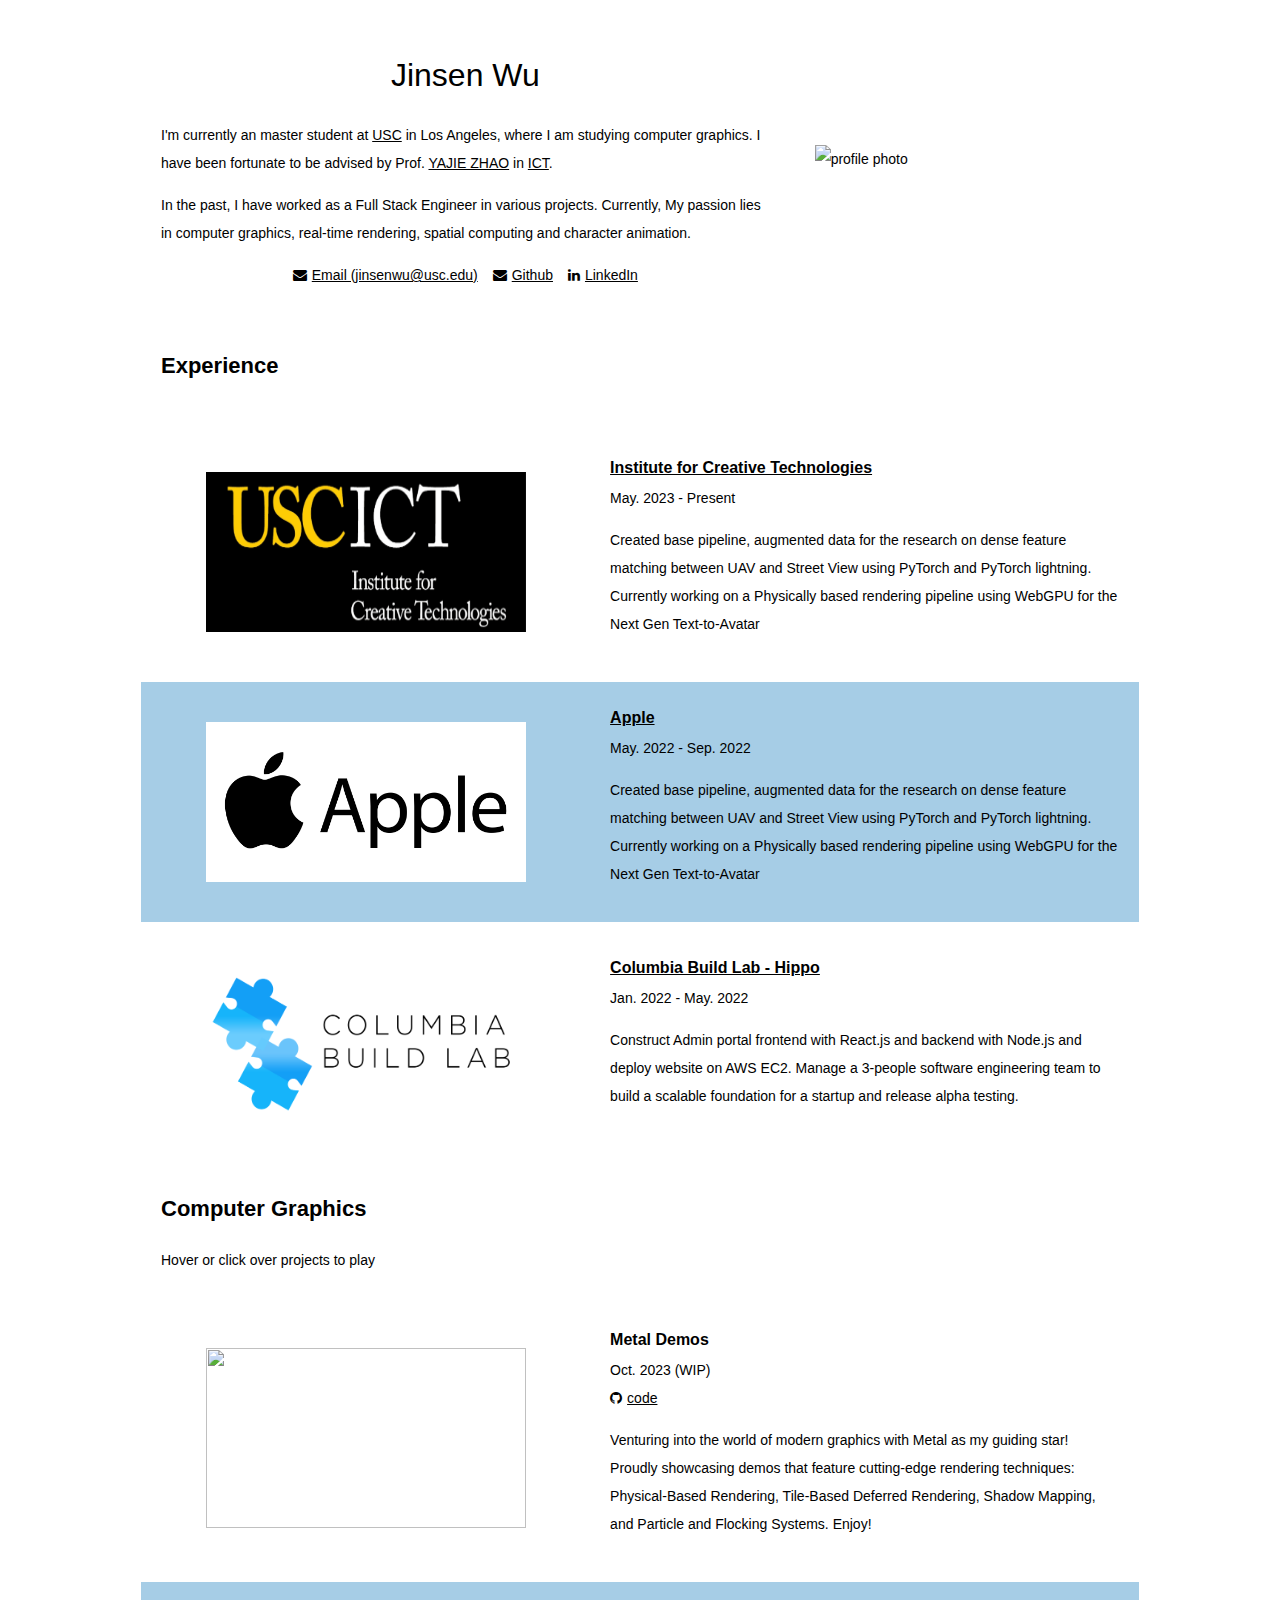
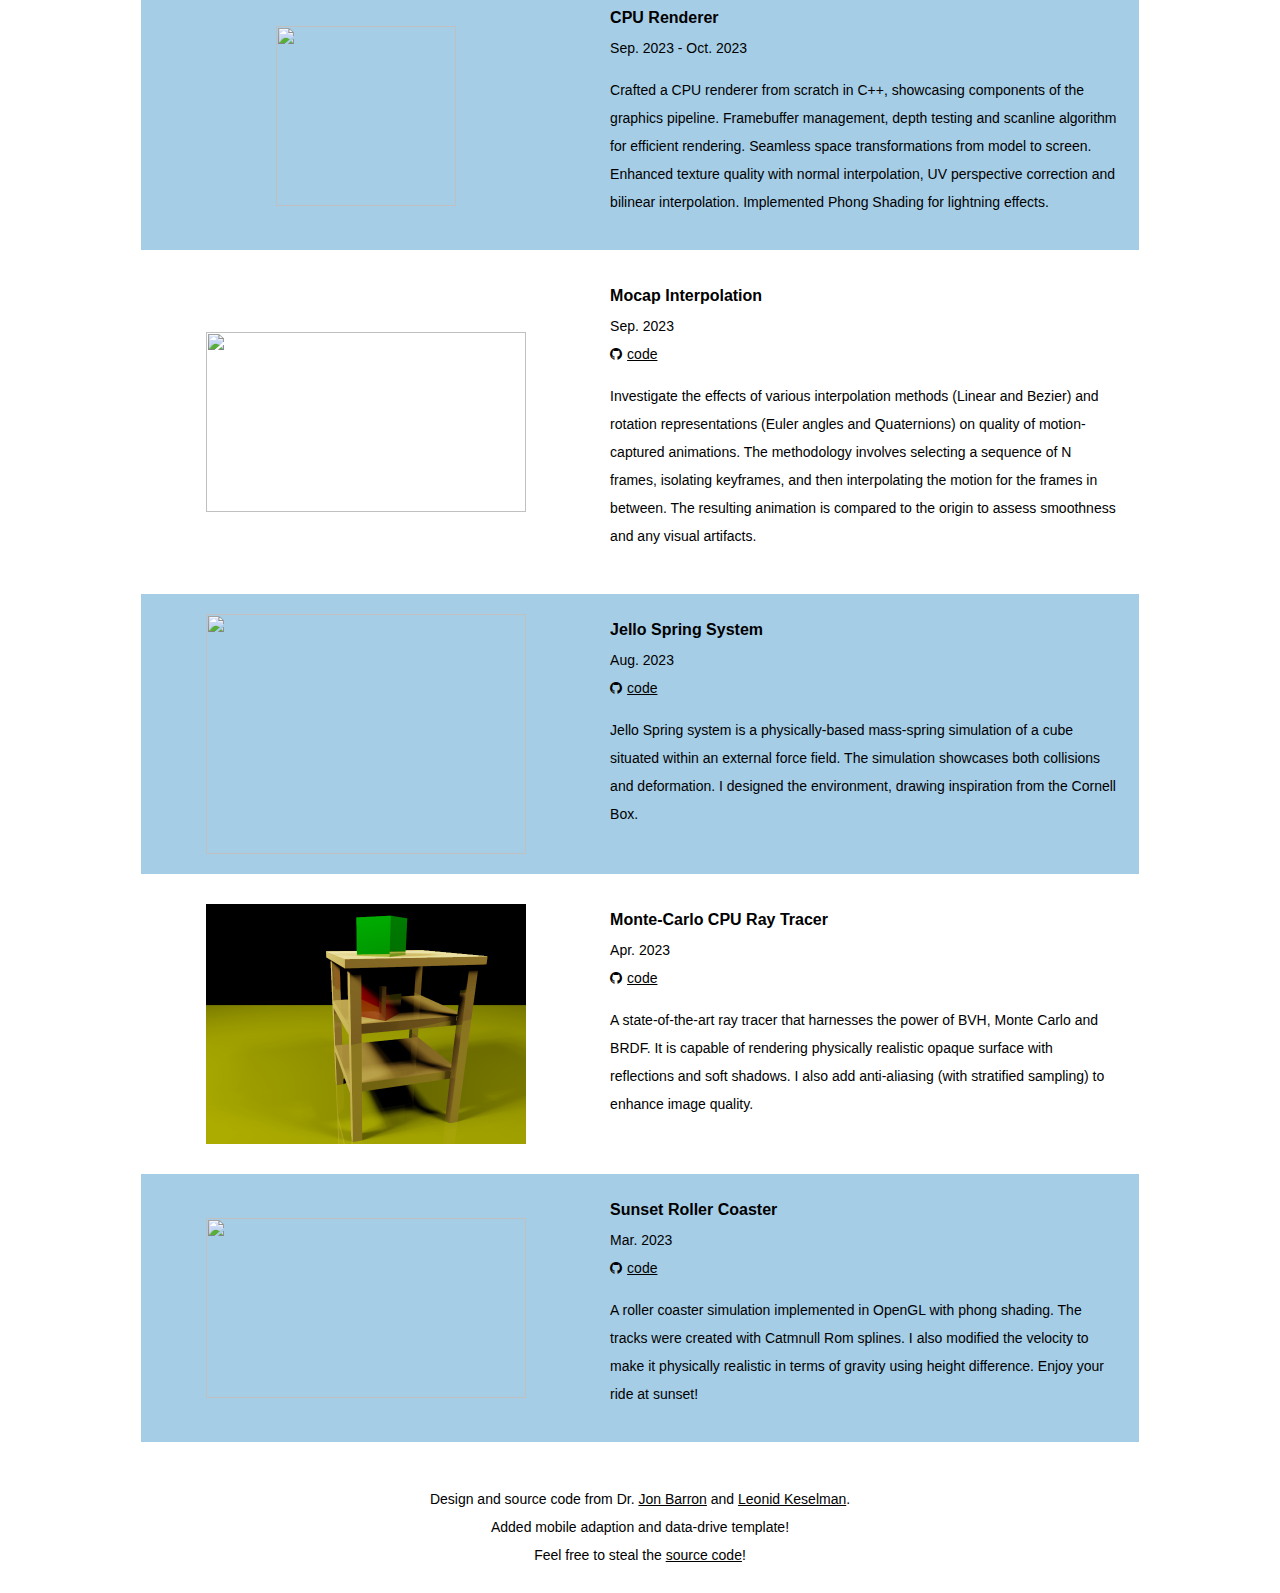
==== commit a97cecbf: "edit credits" ====
--- a/index.html
+++ b/index.html
@@ -74,7 +74,10 @@
                   <br>
                   <p>
                     Design and source code from Dr. <a href="https://jonbarron.info/">Jon
-                      Barron</a> and <a href="https://leonidk.com/">Leonid Keselman</a>.
+                      Barron</a> and <a href="https://leonidk.com/">Leonid Keselman</a>. 
+                      <br>  
+                      Added mobile adaption and data-drive template!
+                      <br> Feel free to steal the <a href="https://github.com/nameslessjin/nameslessjin.github.io#template">source code</a>!
                   </p>
                 </td>
               </tr>
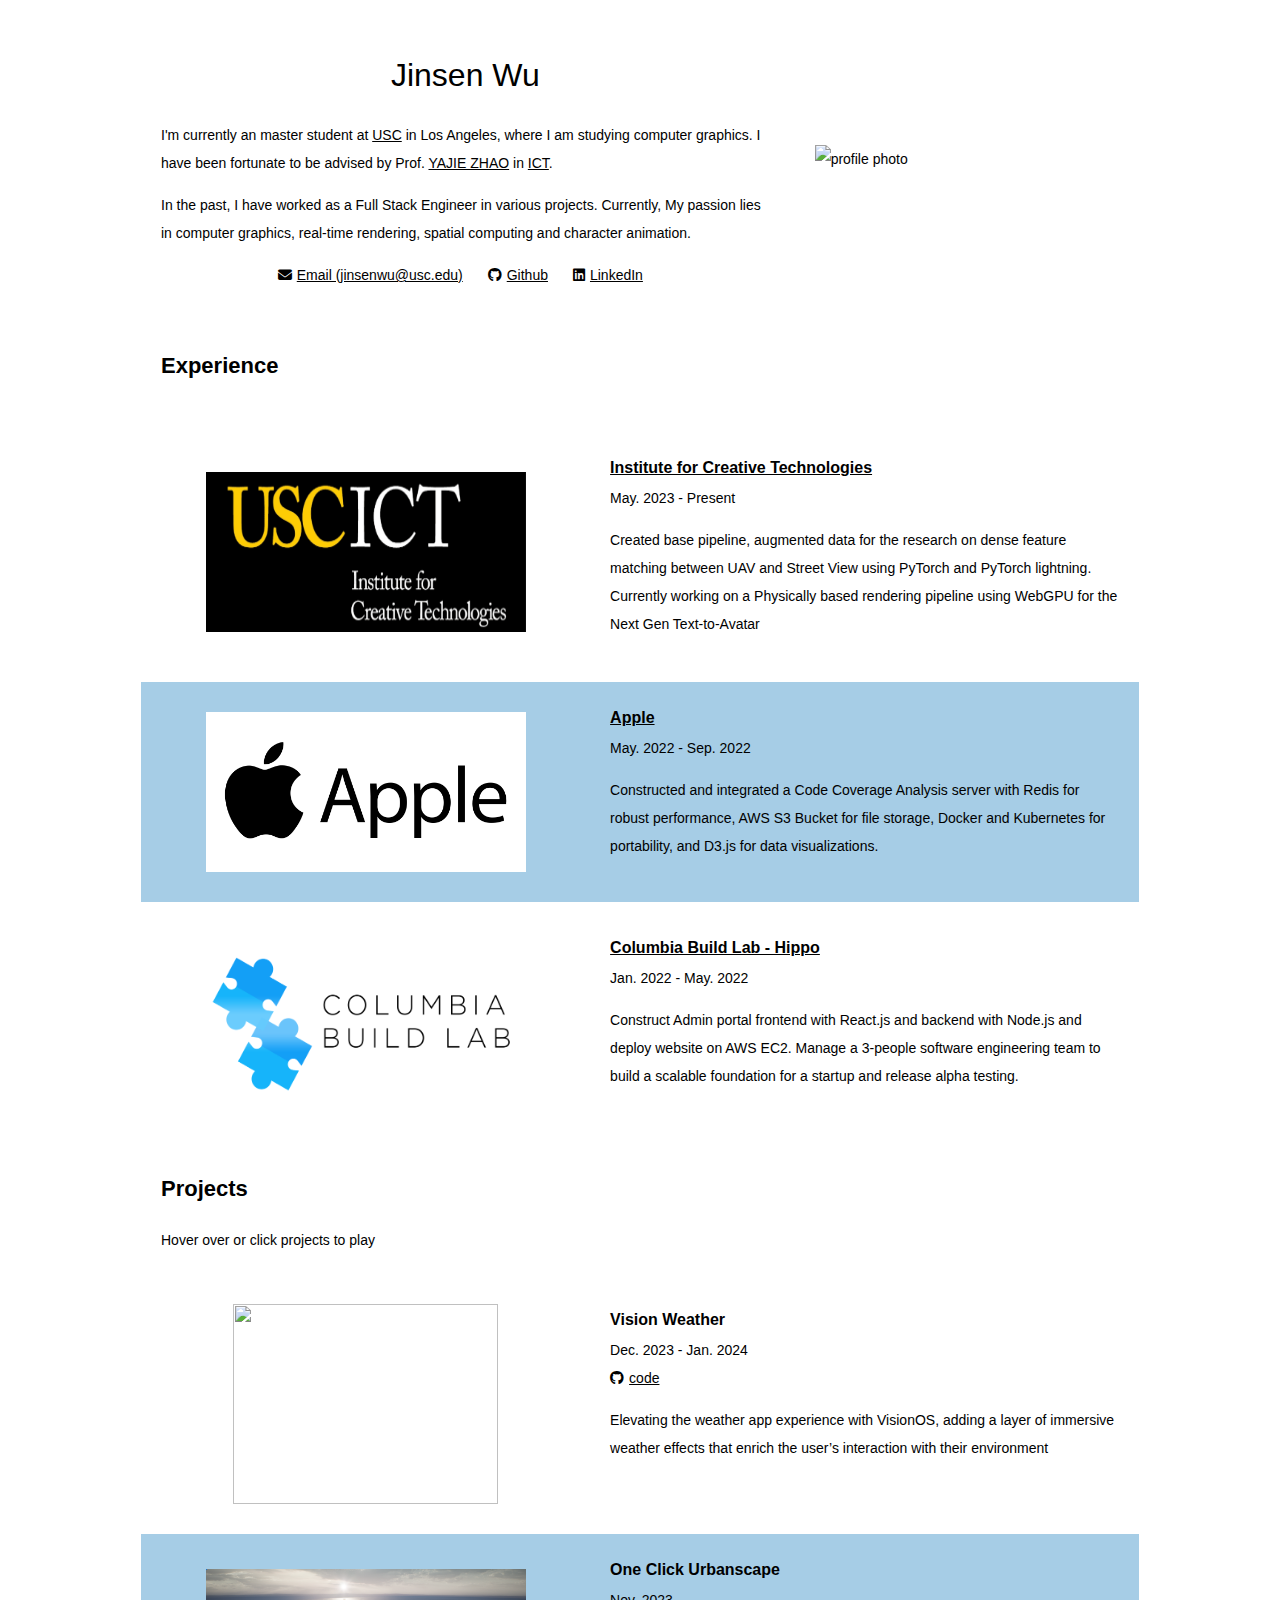
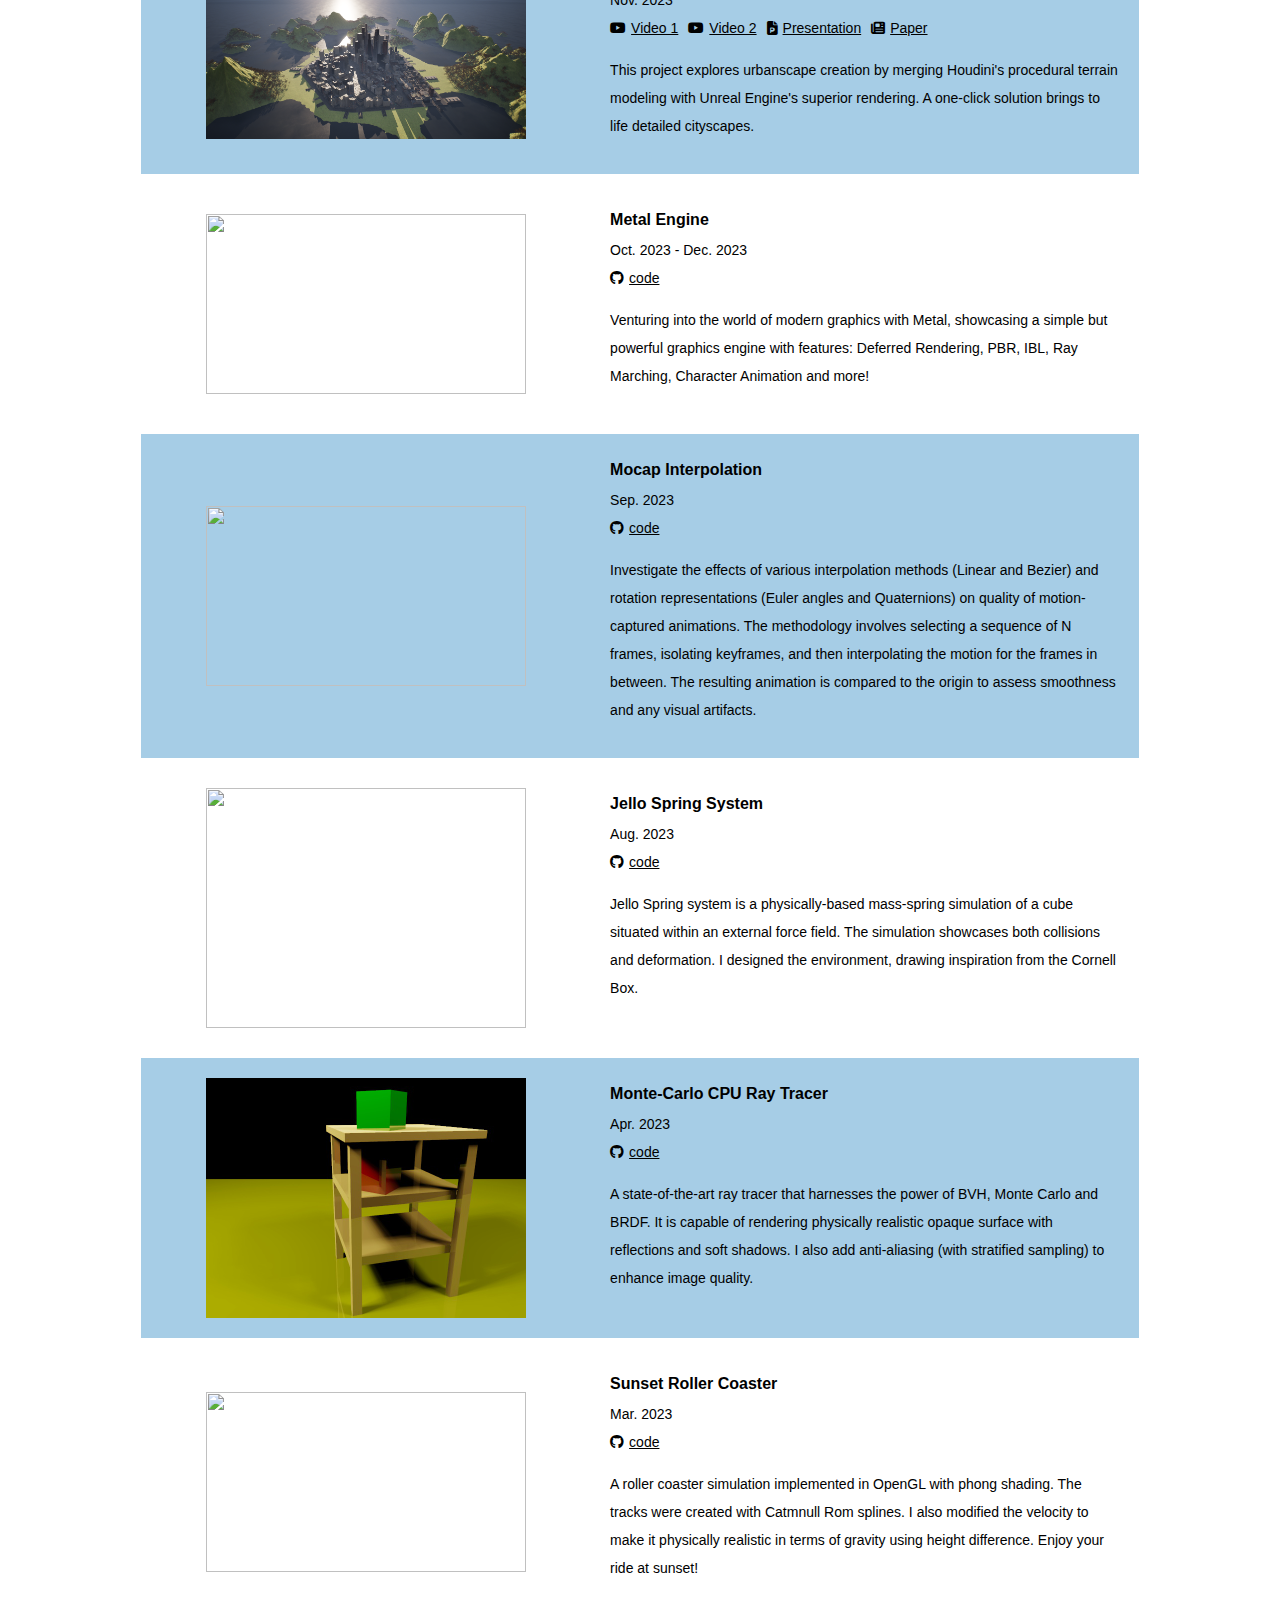
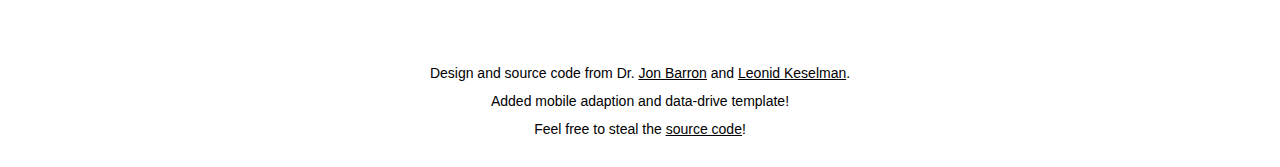
==== commit cb5828c5: "update data-drive to include icon array.  Add one click urban scape project" ====
--- a/index.html
+++ b/index.html
@@ -10,7 +10,7 @@
   <meta name="viewport" content="width=device-width, initial-scale=1">
 
   <link rel="stylesheet" type="text/css" href="stylesheet.css">
-  <link rel="stylesheet" href="https://cdnjs.cloudflare.com/ajax/libs/font-awesome/4.7.0/css/font-awesome.min.css">
+  <link rel="stylesheet" href="https://cdnjs.cloudflare.com/ajax/libs/font-awesome/6.5.1/css/all.min.css">
   <script src="Components.js" ></script>
   <script src="Content.js" ></script>
 </head>
@@ -41,9 +41,9 @@
                   <div class="linkGroup" id="linkGroup">
                     <script>
                       const linkGroup = document.querySelector("#linkGroup");
-                      linkGroup.innerHTML += textIcon({content: "Email (jinsenwu@usc.edu)", link: "mailto:jinsenwu@usc.edu", icon: "fa-envelope"})
-                      linkGroup.innerHTML += textIcon({content: "Github", link: "mailto:jinsenwu@usc.edu", icon: "fa-envelope"})
-                      linkGroup.innerHTML += textIcon({content: "LinkedIn", link: "https://www.linkedin.com/in/jinsen-wu/", icon: "fa-linkedin"})
+                      linkGroup.innerHTML += textIcon({content: "Email (jinsenwu@usc.edu)", link: "mailto:jinsenwu@usc.edu", icon: "fa-solid fa-envelope"})
+                      linkGroup.innerHTML += textIcon({content: "Github", link: "mailto:jinsenwu@usc.edu", icon: "fa-brands fa-github"})
+                      linkGroup.innerHTML += textIcon({content: "LinkedIn", link: "https://www.linkedin.com/in/jinsen-wu/", icon: "fa-brands fa-linkedin"})
                     </script>
                   </div>
                 </td>
--- a/stylesheet.css
+++ b/stylesheet.css
@@ -128,6 +128,7 @@
   display: flex; 
   gap: 5px; 
   align-items: center;
+  padding-right: 10px;
 }
 
 .td2 {
@@ -139,6 +140,12 @@
   padding:20px;
   width:100%;
   vertical-align:middle
+}
+
+.icons {
+  display: flex;
+  flex-direction: row;
+  flex-wrap: wrap;
 }
 
 @media (max-width: 770px) { /* breakpoint for typical phone screens */
